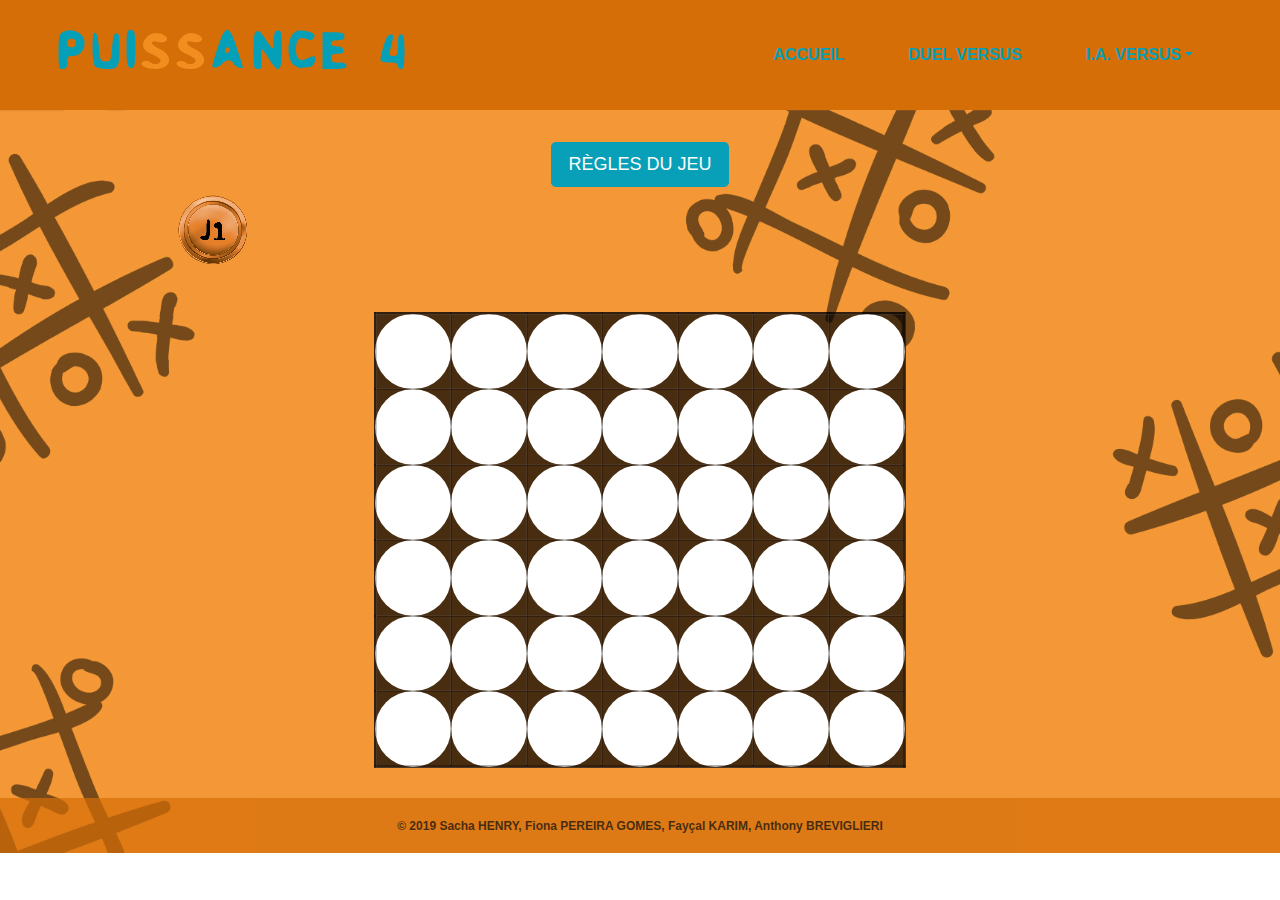
==== human-versus.html @ 50d47524 "pull fiona vec fusion faycal, rajout liens pages win in lose" ====
<!DOCTYPE html>
<html lang="fr">

<head>
	<!-- Required meta tags -->
	<meta charset="utf-8">
	<meta name="viewport" content="width=device-width, initial-scale=1, shrink-to-fit=no">
	<meta name="description" content="">
	<meta name="author" content="">
	<meta name="category" content="">
	<meta name="Keywords" content="">
	<!-- Facebook -->
	<meta property="og:locale" content="fr_FR">
	<meta property="og:title" content="">
	<meta property="og:description" content="">
	<meta property="og:image" content="">
	<meta property="og:url" content="">
	<meta property="og:image:width" content="">
	<meta property="og:image:height" content="">
	<meta property="og:image:alt" content="facebook_partage">
	<!-- Twitter -->
	<meta name="twitter:title" content="">
	<meta name="twitter:description" content="">
	<meta name="twitter:image" content="">
	<meta name="twitter:card" content="summary_large_image">
	<meta name="twitter:site" content="">

		<!-- Bootstrap CSS -->
		<link rel="stylesheet" href="https://stackpath.bootstrapcdn.com/bootstrap/4.3.1/css/bootstrap.min.css">
		<!--  css-->
		<link rel="stylesheet" href="style.css">

		<title>Puissance 4</title>
	</head>

	<body>
		<!-- HEADER -->
		<header>
			<div class="container-fluid">
				<!-- nav barre -->
				<nav class="navbar navbar-expand-lg navbar-light">
					<p class="mt-2"><img src="media/logo.png" alt="puissance-4-logo" width="400" height="70"></p>
					<button class="navbar-toggler " type="button" data-toggle="collapse" data-target="#navbarNavAltMarkup"
						aria-controls="navbarNavAltMarkup" aria-expanded="false" aria-label="Toggle navigation">
						<span class="navbar-toggler-icon"></span>
					</button>
					<div class="collapse navbar-collapse justify-content-end my-2" id="navbarNavAltMarkup">
						<ul class="navbar-nav text-center text-lg-right text-xl-right font-weight-bold">
							<li class="nav-item mr-0 mr-lg-5 mr-xl-5">
								<a class="nav-link text-white" href="index.html">ACCUEIL</a>
							</li>
							<li class="nav-item mr-0 mr-lg-5 mr-xl-5">
								<a class="nav-link text-white" href="human-versus.html">DUEL VERSUS</a>
							</li>
							<li class="nav-item dropdown mr-0 mr-lg-5 mr-xl-5">
								<a class="nav-link dropdown-toggle" href="#" id="navbarDropdown" role="button" data-toggle="dropdown" 
								aria-haspopup="true" aria-expanded="false">I.A. VERSUS</a>
									<div class="dropdown-menu" aria-labelledby="navbarDropdown">
										<a class="dropdown-item" href="recrue-ia-versus.html">MODE RECRUE</a>
										<a class="dropdown-item" href="ia-versus.html">MODE VÉTÉRAN</a>
									</div>
							</li>
						</ul>
					</div>
				</nav>
			</div>
		</header>
		<!-- MAIN-->
		<main class="bg-main">
			<div class="container-fluid ">
				<div class="container">
					<div class="row mb-4 pt-2 pb-2">
						<div class="col-12  d-flex justify-content-center">
							<!-- Button trigger modal -->
							<button type="button" class="mt-4 btn btn-lg" data-toggle="modal"
								data-target="#exampleModalScrollable">
								RÈGLES DU JEU
							</button>
							<!-- Modal -->
							<div class="modal fade" id="exampleModalScrollable" tabindex="-1" role="dialog"
								aria-labelledby="exampleModalScrollableTitle" aria-hidden="true">
								<div class="modal-dialog modal-dialog-scrollable" role="document">
									<div class="modal-content">
										<div class="modal-header">
											<h1 class="modal-title" id="exampleModalScrollableTitle">Puissance 4</h1>
											<button type="button" class="close" data-dismiss="modal" aria-label="Close">
												<span aria-hidden="true">&times;</span>
											</button>
										</div>
										<div class="modal-body">
											Le but du jeu est d'aligner une suite de 4 pions de même couleur sur une grille comptant 6 rangées et 7 colonnes. 
											Chaque joueur dispose de 21 pions d'une couleur (par convention, en général jaune ou rouge). 
											Tour à tour, les deux joueurs placent un pion dans la colonne de leur choix, le pion coulisse alors 
											jusqu'à la position la plus basse possible dans la dite colonne à la suite de quoi c'est à l'adversaire de jouer. 
											Le vainqueur est le joueur qui réalise le premier un alignement (horizontal, vertical ou diagonal) consécutif d'au moins quatre pions de sa couleur. 
											Si, alors que toutes les cases de la grille de jeu sont remplies, aucun des deux joueurs n'a réalisé un tel alignement, la partie est déclarée nulle.
										</div>
										<div class="modal-footer">
											<button type="button" class="btn btn-secondary"
												data-dismiss="modal">Fermer</button>
										</div>
									</div>
								</div>
							</div>
						</div>
						<div class="col-3 d-flex justify-content-center pt-2">
							<p id="indicateur-j1" class="d-block"><img src="media/orange-jeton.png" alt="orange-jeton-player-1" width="69" height="69"></p>
						</div>
						<div class="col-6 d-flex justify-content-center flex-column align-items-center pt-2">
							<p id="indicateur-winner" class="font-weight-bolder text-white d-none"></p>
							<p id="bouton-reset" class="btn m-0 d-none">RESET</p>
						</div>
						<div class="col-3 d-flex justify-content-center pt-2">
							<p id="indicateur-j2" class="d-none"><img src="media/blue-jeton.png" alt="blue-jeton-player-1" width="69" height="69"></p>
						</div>
					</div>
					<!-- board game -->
					<div class="row d-flex justify-content-center align-items-center">
						<div id="game">
							<table>
								<tr class="ligne1">
									<td class="colonne1"></td>
									<td class="colonne2"></td>
									<td class="colonne3"></td>
									<td class="colonne4"></td>
									<td class="colonne5"></td>
									<td class="colonne6"></td>
									<td class="colonne7"></td>
								</tr>
								<tr class="ligne2">
									<td class="colonne1"></td>
									<td class="colonne2"></td>
									<td class="colonne3"></td>
									<td class="colonne4"></td>
									<td class="colonne5"></td>
									<td class="colonne6"></td>
									<td class="colonne7"></td>
								</tr>
								<tr class="ligne3">
									<td class="colonne1"></td>
									<td class="colonne2"></td>
									<td class="colonne3"></td>
									<td class="colonne4"></td>
									<td class="colonne5"></td>
									<td class="colonne6"></td>
									<td class="colonne7"></td>
								</tr>
								<tr class="ligne4">
									<td class="colonne1"></td>
									<td class="colonne2"></td>
									<td class="colonne3"></td>
									<td class="colonne4"></td>
									<td class="colonne5"></td>
									<td class="colonne6"></td>
									<td class="colonne7"></td>
								</tr>
								<tr class="ligne5">
									<td class="colonne1"></td>
									<td class="colonne2"></td>
									<td class="colonne3"></td>
									<td class="colonne4"></td>
									<td class="colonne5"></td>
									<td class="colonne6"></td>
									<td class="colonne7"></td>
								</tr>
								<tr class="ligne6">
									<td class="colonne1"></td>
									<td class="colonne2"></td>
									<td class="colonne3"></td>
									<td class="colonne4"></td>
									<td class="colonne5"></td>
									<td class="colonne6"></td>
									<td class="colonne7"></td>
								</tr>
							</table>
						</div>
					</div>
				</div>
			</nav>
		</div>
	
		<footer class="d-flex justify-content-center align-items-center">
			<p class="font-weight-bold mb-0">© 2019  Sacha HENRY, Fiona PEREIRA GOMES, Fayçal KARIM, Anthony BREVIGLIERI</p>
		</footer>

        <script src="js/human-versus.js"></script>
		<script src="https://code.jquery.com/jquery-3.3.1.min.js"></script>
		<script src="https://cdnjs.cloudflare.com/ajax/libs/popper.js/1.14.7/umd/popper.min.js"></script>
		<script src="https://stackpath.bootstrapcdn.com/bootstrap/4.3.1/js/bootstrap.min.js"></script>
	</body>
</html>
---- style.css ----
@font-face {
  font-family: "Game_Time";
  src: url(Game_Time.ttf);
}
main h1 {
  font-family: "Game_Time";
}
main .font-game {
  font-family: "Game_Time";
}

main {
  background-image: url(media/bg-main.jpg);
  background-size: cover;
  background-position: center;
}
main .btn {
  background-color: #08a0b8;
  color: #fdfdfc;
  font-size: 18px;
}

header {
  background-color: #d56e07;
}
header .nav-link {
  color: #08a0b8 !important;
}
header .dropdown-menu {
  background-color: #d56e07 !important;
  padding: 0;
}
header .dropdown-menu .dropdown-item {
  color: #08a0b8 !important;
  font-weight: bold;
}
header .dropdown-menu .dropdown-item:hover {
  border-radius: 50% 20%/10% 40%;
  background-color: rgba(0, 0, 0, 0.3) !important;
}
header .nav-link:hover {
  border-radius: 50% 20%/10% 40%;
  background-color: rgba(0, 0, 0, 0.3) !important;
}

#game table {
  border: 3px rgba(0, 0, 0, 0.3) outset;
  background-color: rgba(0, 0, 0, 0.7);
  margin-bottom: 30px;
}

#game td {
  width: 2cm;
  height: 2cm;
  margin: 0px;
  padding: 0px;
  border: 2px rgba(0, 0, 0, 0.3) inset;
  border-radius: 2cm;
  background-color: white;
  cursor: pointer;
}

.jeton-rouge {
  background-color: #d56e07 !important;
}

.jeton-jaune {
  background-color: #08a0b8 !important;
}

footer {
  background-color: #d56e07;
  opacity: 0.7;
  height: 55px;
  color: black;
  font-size: 12px;
}

@media (min-width: 768px) and (max-width: 991.98px) {
  main {
    background-color: #f49737;
    background-image: none;
  }
}
@media (min-width: 576px) and (max-width: 767.98px) {
  main {
    background-color: #f49737;
    background-image: none;
  }

  .h2-0-100, .h2-pro-maths {
    padding-top: 50px;
  }

  .h2-page-regle {
    padding-top: 0;
  }

  .text-victoire-defaite {
    font-size: 3rem;
  }

  .text-bravo-dommage {
    font-size: 1rem;
  }

  .titre-jeu {
    margin-top: -30px;
  }
}
@media (max-width: 575.98px) {
  header .navbar {
    flex-wrap: nowrap;
  }
  header img {
    width: 50%;
    height: 50%;
  }

  main {
    background-color: #f49737;
    background-image: none;
  }
  main #game td {
    width: 1.5cm;
    height: 1.5cm;
  }

  .text-victoire-defaite {
    font-size: 2.5rem;
  }
}
/*General*/
.bg-alert {
  font-family: "Open Sans", sans-serif;
  font-weight: 300;
  background: url("../rootprojet/media/58671-[Converti].png") no-repeat center;
  background-size: cover;
  min-height: 70vh;
  /*Textes*/
}
.bg-alert .text-victoire-defaite {
  font-size: 7rem;
  padding-top: 40px;
}
.bg-alert .text-bravo-dommage {
  font-size: 1.5rem;
  padding-bottom: 40px;
  margin-top: -20px;
}

/*Boutons*/
.btn-lien {
  border-radius: 50px;
  margin-top: 20px;
  margin-bottom: 20px;
  background-color: #29B8C7;
  border: 0;
  font-weight: 300;
  font-size: 1.2rem;
  padding-left: 2%;
  padding-right: 2%;
  cursor: pointer;
  transition-duration: 0.5s;
}

.btn-lien:hover {
  background-color: #151F27;
  transition-duration: 0.5s;
}

.container-buttons {
  max-width: 800px;
}

/*jeu*/
.bloc {
  background-color: rgba(21, 31, 39, 0.8);
  padding: 25px;
  border-radius: 25px;
}

.contenu-page-standard {
  max-width: 900px;
  margin-top: 150px;
}

/*Defaite*/
.bloc-rouge {
  background-color: rgba(221, 38, 39, 0.8);
}

/*animation*/
.ml4 {
  position: relative;
  font-weight: 900;
  font-size: 4.5em;
}

.ml4 .letters {
  position: absolute;
  margin: auto;
  left: 0;
  top: 0.3em;
  right: 0;
  opacity: 0;
}

.text-victoire-defaite {
  animation: text-shadow 1.5s ease-in-out infinite;
  font-size: 5em;
  font-weight: 900;
  line-height: 1;
}

@keyframes text-shadow {
  0% {
    transform: translateY(0);
    text-shadow: 0 0 0 #0C2FFB, 0 0 0 #2CFCFD, 0 0 0 #FB203B, 0 0 0 #FEFC4B;
  }
  20% {
    transform: translateY(-1em);
    text-shadow: 0 0.125em 0 #0C2FFB, 0 0.25em 0 #2CFCFD, 0 -0.125em 0 #FB203B, 0 -0.25em 0 #FEFC4B;
  }
  40% {
    transform: translateY(0.5em);
    text-shadow: 0 -0.0625em 0 #0C2FFB, 0 -0.125em 0 #2CFCFD, 0 0.0625em 0 #FB203B, 0 0.125em 0 #FEFC4B;
  }
  60% {
    transform: translateY(-0.25em);
    text-shadow: 0 0.03125em 0 #0C2FFB, 0 0.0625em 0 #2CFCFD, 0 -0.03125em 0 #FB203B, 0 -0.0625em 0 #FEFC4B;
  }
  80% {
    transform: translateY(0);
    text-shadow: 0 0 0 #0C2FFB, 0 0 0 #2CFCFD, 0 0 0 #FB203B, 0 0 0 #FEFC4B;
  }
}

/*# sourceMappingURL=style.css.map */
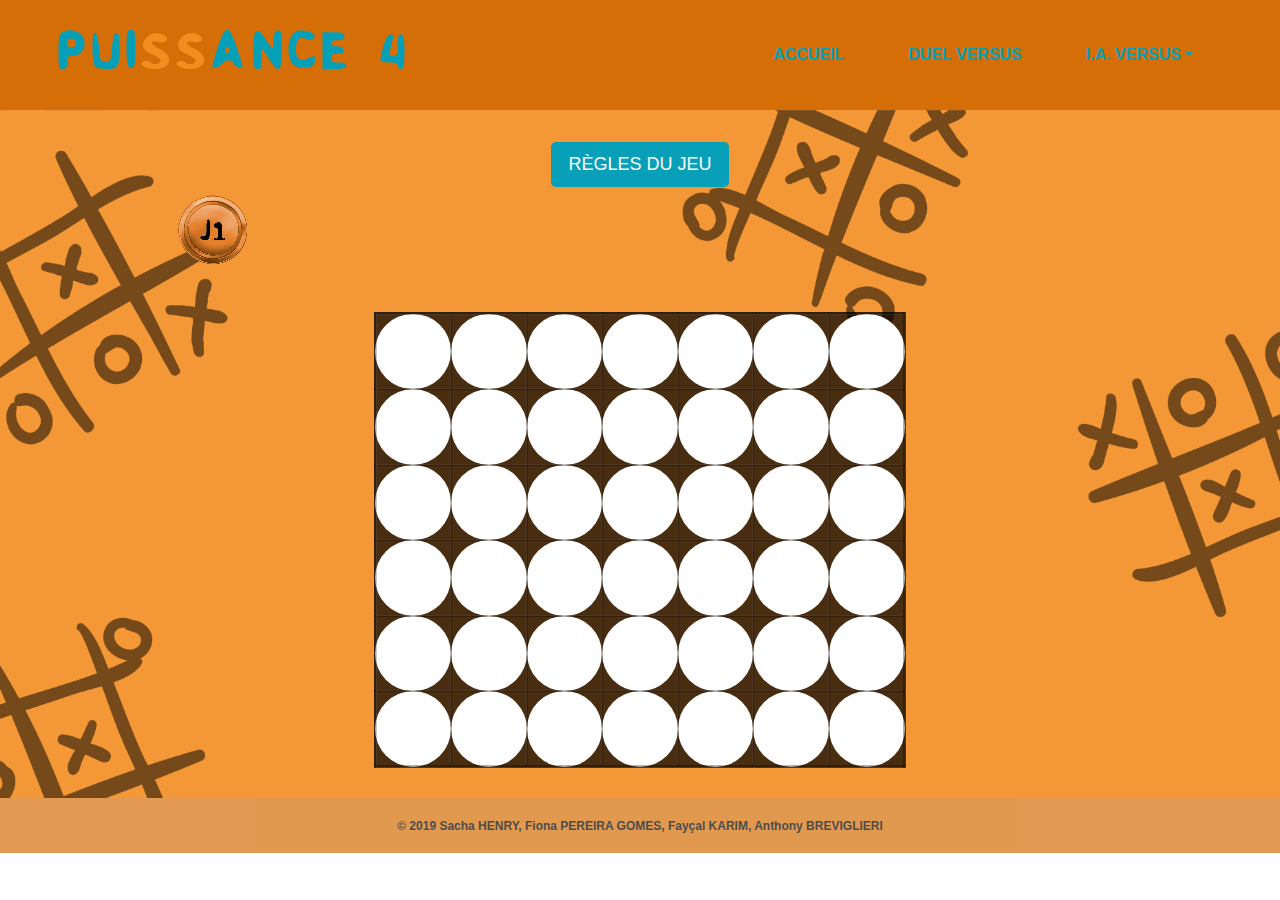
==== commit 9dda0f29: "corrections w3c (nav ferme dans le vide, balise main non fermé,...)" ====
--- a/human-versus.html
+++ b/human-versus.html
@@ -25,167 +25,176 @@
 	<meta name="twitter:card" content="summary_large_image">
 	<meta name="twitter:site" content="">
 
-		<!-- Bootstrap CSS -->
-		<link rel="stylesheet" href="https://stackpath.bootstrapcdn.com/bootstrap/4.3.1/css/bootstrap.min.css">
-		<!--  css-->
-		<link rel="stylesheet" href="style.css">
-
-		<title>Puissance 4</title>
-	</head>
-
-	<body>
-		<!-- HEADER -->
-		<header>
-			<div class="container-fluid">
-				<!-- nav barre -->
-				<nav class="navbar navbar-expand-lg navbar-light">
-					<p class="mt-2"><img src="media/logo.png" alt="puissance-4-logo" width="400" height="70"></p>
-					<button class="navbar-toggler " type="button" data-toggle="collapse" data-target="#navbarNavAltMarkup"
-						aria-controls="navbarNavAltMarkup" aria-expanded="false" aria-label="Toggle navigation">
-						<span class="navbar-toggler-icon"></span>
-					</button>
-					<div class="collapse navbar-collapse justify-content-end my-2" id="navbarNavAltMarkup">
-						<ul class="navbar-nav text-center text-lg-right text-xl-right font-weight-bold">
-							<li class="nav-item mr-0 mr-lg-5 mr-xl-5">
-								<a class="nav-link text-white" href="index.html">ACCUEIL</a>
-							</li>
-							<li class="nav-item mr-0 mr-lg-5 mr-xl-5">
-								<a class="nav-link text-white" href="human-versus.html">DUEL VERSUS</a>
-							</li>
-							<li class="nav-item dropdown mr-0 mr-lg-5 mr-xl-5">
-								<a class="nav-link dropdown-toggle" href="#" id="navbarDropdown" role="button" data-toggle="dropdown" 
-								aria-haspopup="true" aria-expanded="false">I.A. VERSUS</a>
-									<div class="dropdown-menu" aria-labelledby="navbarDropdown">
-										<a class="dropdown-item" href="recrue-ia-versus.html">MODE RECRUE</a>
-										<a class="dropdown-item" href="ia-versus.html">MODE VÉTÉRAN</a>
+	<!-- Bootstrap CSS -->
+	<link rel="stylesheet" href="https://stackpath.bootstrapcdn.com/bootstrap/4.3.1/css/bootstrap.min.css">
+	<!--  css-->
+	<link rel="stylesheet" href="style.css">
+
+	<title>Puissance 4</title>
+</head>
+
+<body>
+	<!-- HEADER -->
+	<header>
+		<div class="container-fluid">
+			<!-- nav barre -->
+			<nav class="navbar navbar-expand-lg navbar-light">
+				<p class="mt-2"><img src="media/logo.png" alt="puissance-4-logo" width="400" height="70"></p>
+				<button class="navbar-toggler " type="button" data-toggle="collapse" data-target="#navbarNavAltMarkup"
+					aria-controls="navbarNavAltMarkup" aria-expanded="false" aria-label="Toggle navigation">
+					<span class="navbar-toggler-icon"></span>
+				</button>
+				<div class="collapse navbar-collapse justify-content-end my-2" id="navbarNavAltMarkup">
+					<ul class="navbar-nav text-center text-lg-right text-xl-right font-weight-bold">
+						<li class="nav-item mr-0 mr-lg-5 mr-xl-5">
+							<a class="nav-link text-white" href="index.html">ACCUEIL</a>
+						</li>
+						<li class="nav-item mr-0 mr-lg-5 mr-xl-5">
+							<a class="nav-link text-white" href="human-versus.html">DUEL VERSUS</a>
+						</li>
+						<li class="nav-item dropdown mr-0 mr-lg-5 mr-xl-5">
+							<a class="nav-link dropdown-toggle" href="#" id="navbarDropdown" role="button"
+								data-toggle="dropdown" aria-haspopup="true" aria-expanded="false">I.A. VERSUS</a>
+							<div class="dropdown-menu" aria-labelledby="navbarDropdown">
+								<a class="dropdown-item" href="recrue-ia-versus.html">MODE RECRUE</a>
+								<a class="dropdown-item" href="ia-versus.html">MODE VÉTÉRAN</a>
+							</div>
+						</li>
+					</ul>
+				</div>
+			</nav>
+		</div>
+	</header>
+	<!-- MAIN-->
+	<main class="bg-main">
+		<div class="container-fluid ">
+			<div class="container">
+				<div class="row mb-4 pt-2 pb-2">
+					<div class="col-12  d-flex justify-content-center">
+						<!-- Button trigger modal -->
+						<button type="button" class="mt-4 btn btn-lg" data-toggle="modal"
+							data-target="#exampleModalScrollable">
+							RÈGLES DU JEU
+						</button>
+						<!-- Modal -->
+						<div class="modal fade" id="exampleModalScrollable" tabindex="-1" role="dialog"
+							aria-labelledby="exampleModalScrollableTitle" aria-hidden="true">
+							<div class="modal-dialog modal-dialog-scrollable" role="document">
+								<div class="modal-content">
+									<div class="modal-header">
+										<h1 class="modal-title" id="exampleModalScrollableTitle">Puissance 4</h1>
+										<button type="button" class="close" data-dismiss="modal" aria-label="Close">
+											<span aria-hidden="true">&times;</span>
+										</button>
 									</div>
-							</li>
-						</ul>
-					</div>
-				</nav>
-			</div>
-		</header>
-		<!-- MAIN-->
-		<main class="bg-main">
-			<div class="container-fluid ">
-				<div class="container">
-					<div class="row mb-4 pt-2 pb-2">
-						<div class="col-12  d-flex justify-content-center">
-							<!-- Button trigger modal -->
-							<button type="button" class="mt-4 btn btn-lg" data-toggle="modal"
-								data-target="#exampleModalScrollable">
-								RÈGLES DU JEU
-							</button>
-							<!-- Modal -->
-							<div class="modal fade" id="exampleModalScrollable" tabindex="-1" role="dialog"
-								aria-labelledby="exampleModalScrollableTitle" aria-hidden="true">
-								<div class="modal-dialog modal-dialog-scrollable" role="document">
-									<div class="modal-content">
-										<div class="modal-header">
-											<h1 class="modal-title" id="exampleModalScrollableTitle">Puissance 4</h1>
-											<button type="button" class="close" data-dismiss="modal" aria-label="Close">
-												<span aria-hidden="true">&times;</span>
-											</button>
-										</div>
-										<div class="modal-body">
-											Le but du jeu est d'aligner une suite de 4 pions de même couleur sur une grille comptant 6 rangées et 7 colonnes. 
-											Chaque joueur dispose de 21 pions d'une couleur (par convention, en général jaune ou rouge). 
-											Tour à tour, les deux joueurs placent un pion dans la colonne de leur choix, le pion coulisse alors 
-											jusqu'à la position la plus basse possible dans la dite colonne à la suite de quoi c'est à l'adversaire de jouer. 
-											Le vainqueur est le joueur qui réalise le premier un alignement (horizontal, vertical ou diagonal) consécutif d'au moins quatre pions de sa couleur. 
-											Si, alors que toutes les cases de la grille de jeu sont remplies, aucun des deux joueurs n'a réalisé un tel alignement, la partie est déclarée nulle.
-										</div>
-										<div class="modal-footer">
-											<button type="button" class="btn btn-secondary"
-												data-dismiss="modal">Fermer</button>
-										</div>
+									<div class="modal-body">
+										Le but du jeu est d'aligner une suite de 4 pions de même couleur sur une grille
+										comptant 6 rangées et 7 colonnes.
+										Chaque joueur dispose de 21 pions d'une couleur (par convention, en général
+										jaune ou rouge).
+										Tour à tour, les deux joueurs placent un pion dans la colonne de leur choix, le
+										pion coulisse alors
+										jusqu'à la position la plus basse possible dans la dite colonne à la suite de
+										quoi c'est à l'adversaire de jouer.
+										Le vainqueur est le joueur qui réalise le premier un alignement (horizontal,
+										vertical ou diagonal) consécutif d'au moins quatre pions de sa couleur.
+										Si, alors que toutes les cases de la grille de jeu sont remplies, aucun des deux
+										joueurs n'a réalisé un tel alignement, la partie est déclarée nulle.
+									</div>
+									<div class="modal-footer">
+										<button type="button" class="btn btn-secondary"
+											data-dismiss="modal">Fermer</button>
 									</div>
 								</div>
 							</div>
 						</div>
-						<div class="col-3 d-flex justify-content-center pt-2">
-							<p id="indicateur-j1" class="d-block"><img src="media/orange-jeton.png" alt="orange-jeton-player-1" width="69" height="69"></p>
-						</div>
-						<div class="col-6 d-flex justify-content-center flex-column align-items-center pt-2">
-							<p id="indicateur-winner" class="font-weight-bolder text-white d-none"></p>
-							<p id="bouton-reset" class="btn m-0 d-none">RESET</p>
-						</div>
-						<div class="col-3 d-flex justify-content-center pt-2">
-							<p id="indicateur-j2" class="d-none"><img src="media/blue-jeton.png" alt="blue-jeton-player-1" width="69" height="69"></p>
-						</div>
-					</div>
-					<!-- board game -->
-					<div class="row d-flex justify-content-center align-items-center">
-						<div id="game">
-							<table>
-								<tr class="ligne1">
-									<td class="colonne1"></td>
-									<td class="colonne2"></td>
-									<td class="colonne3"></td>
-									<td class="colonne4"></td>
-									<td class="colonne5"></td>
-									<td class="colonne6"></td>
-									<td class="colonne7"></td>
-								</tr>
-								<tr class="ligne2">
-									<td class="colonne1"></td>
-									<td class="colonne2"></td>
-									<td class="colonne3"></td>
-									<td class="colonne4"></td>
-									<td class="colonne5"></td>
-									<td class="colonne6"></td>
-									<td class="colonne7"></td>
-								</tr>
-								<tr class="ligne3">
-									<td class="colonne1"></td>
-									<td class="colonne2"></td>
-									<td class="colonne3"></td>
-									<td class="colonne4"></td>
-									<td class="colonne5"></td>
-									<td class="colonne6"></td>
-									<td class="colonne7"></td>
-								</tr>
-								<tr class="ligne4">
-									<td class="colonne1"></td>
-									<td class="colonne2"></td>
-									<td class="colonne3"></td>
-									<td class="colonne4"></td>
-									<td class="colonne5"></td>
-									<td class="colonne6"></td>
-									<td class="colonne7"></td>
-								</tr>
-								<tr class="ligne5">
-									<td class="colonne1"></td>
-									<td class="colonne2"></td>
-									<td class="colonne3"></td>
-									<td class="colonne4"></td>
-									<td class="colonne5"></td>
-									<td class="colonne6"></td>
-									<td class="colonne7"></td>
-								</tr>
-								<tr class="ligne6">
-									<td class="colonne1"></td>
-									<td class="colonne2"></td>
-									<td class="colonne3"></td>
-									<td class="colonne4"></td>
-									<td class="colonne5"></td>
-									<td class="colonne6"></td>
-									<td class="colonne7"></td>
-								</tr>
-							</table>
-						</div>
+					</div>
+					<div class="col-3 d-flex justify-content-center pt-2">
+						<p id="indicateur-j1" class="d-block"><img src="media/orange-jeton.png"
+								alt="orange-jeton-player-1" width="69" height="69"></p>
+					</div>
+					<div class="col-6 d-flex justify-content-center flex-column align-items-center pt-2">
+						<p id="indicateur-winner" class="font-weight-bolder text-white d-none"></p>
+						<p id="bouton-reset" class="btn m-0 d-none">RESET</p>
+					</div>
+					<div class="col-3 d-flex justify-content-center pt-2">
+						<p id="indicateur-j2" class="d-none"><img src="media/blue-jeton.png" alt="blue-jeton-player-1"
+								width="69" height="69"></p>
 					</div>
 				</div>
-			</nav>
+				<!-- board game -->
+				<div class="row d-flex justify-content-center align-items-center">
+					<div id="game">
+						<table>
+							<tr class="ligne1">
+								<td class="colonne1"></td>
+								<td class="colonne2"></td>
+								<td class="colonne3"></td>
+								<td class="colonne4"></td>
+								<td class="colonne5"></td>
+								<td class="colonne6"></td>
+								<td class="colonne7"></td>
+							</tr>
+							<tr class="ligne2">
+								<td class="colonne1"></td>
+								<td class="colonne2"></td>
+								<td class="colonne3"></td>
+								<td class="colonne4"></td>
+								<td class="colonne5"></td>
+								<td class="colonne6"></td>
+								<td class="colonne7"></td>
+							</tr>
+							<tr class="ligne3">
+								<td class="colonne1"></td>
+								<td class="colonne2"></td>
+								<td class="colonne3"></td>
+								<td class="colonne4"></td>
+								<td class="colonne5"></td>
+								<td class="colonne6"></td>
+								<td class="colonne7"></td>
+							</tr>
+							<tr class="ligne4">
+								<td class="colonne1"></td>
+								<td class="colonne2"></td>
+								<td class="colonne3"></td>
+								<td class="colonne4"></td>
+								<td class="colonne5"></td>
+								<td class="colonne6"></td>
+								<td class="colonne7"></td>
+							</tr>
+							<tr class="ligne5">
+								<td class="colonne1"></td>
+								<td class="colonne2"></td>
+								<td class="colonne3"></td>
+								<td class="colonne4"></td>
+								<td class="colonne5"></td>
+								<td class="colonne6"></td>
+								<td class="colonne7"></td>
+							</tr>
+							<tr class="ligne6">
+								<td class="colonne1"></td>
+								<td class="colonne2"></td>
+								<td class="colonne3"></td>
+								<td class="colonne4"></td>
+								<td class="colonne5"></td>
+								<td class="colonne6"></td>
+								<td class="colonne7"></td>
+							</tr>
+						</table>
+					</div>
+				</div>
+			</div>
 		</div>
-	
-		<footer class="d-flex justify-content-center align-items-center">
-			<p class="font-weight-bold mb-0">© 2019  Sacha HENRY, Fiona PEREIRA GOMES, Fayçal KARIM, Anthony BREVIGLIERI</p>
-		</footer>
-
-        <script src="js/human-versus.js"></script>
-		<script src="https://code.jquery.com/jquery-3.3.1.min.js"></script>
-		<script src="https://cdnjs.cloudflare.com/ajax/libs/popper.js/1.14.7/umd/popper.min.js"></script>
-		<script src="https://stackpath.bootstrapcdn.com/bootstrap/4.3.1/js/bootstrap.min.js"></script>
-	</body>
+	</main>
+
+	<footer class="d-flex justify-content-center align-items-center">
+		<p class="font-weight-bold mb-0">© 2019 Sacha HENRY, Fiona PEREIRA GOMES, Fayçal KARIM, Anthony BREVIGLIERI</p>
+	</footer>
+
+	<script src="js/human-versus.js"></script>
+	<script src="https://code.jquery.com/jquery-3.3.1.min.js"></script>
+	<script src="https://cdnjs.cloudflare.com/ajax/libs/popper.js/1.14.7/umd/popper.min.js"></script>
+	<script src="https://stackpath.bootstrapcdn.com/bootstrap/4.3.1/js/bootstrap.min.js"></script>
+</body>
+
 </html>--- a/style.css
+++ b/style.css
@@ -134,7 +134,7 @@
 .bg-alert {
   font-family: "Open Sans", sans-serif;
   font-weight: 300;
-  background: url("../rootprojet/media/58671-[Converti].png") no-repeat center;
+  background: url("media/58671-[Converti].png") no-repeat center;
   background-size: cover;
   min-height: 70vh;
   /*Textes*/
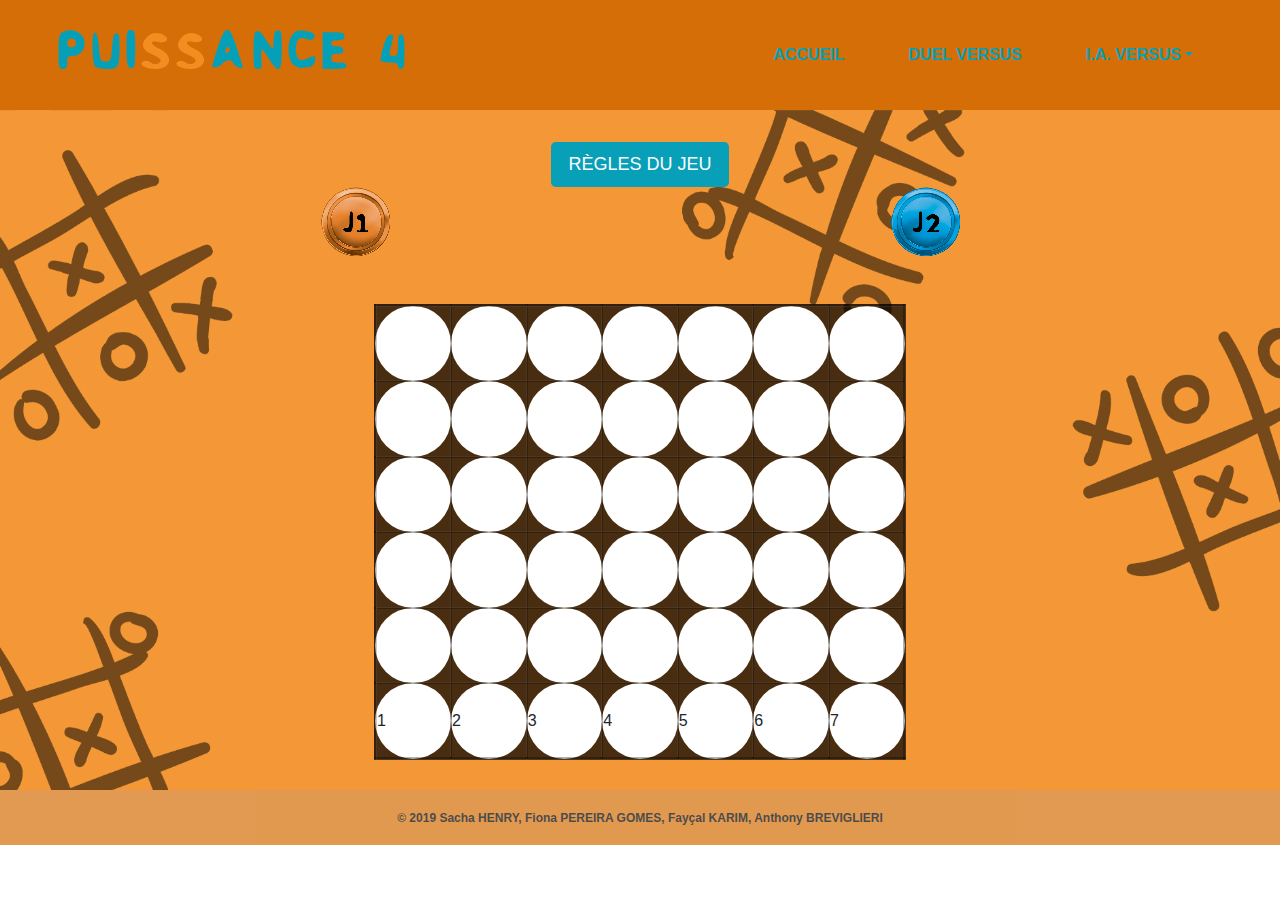
==== commit 9ddf3ae1: "text-center footer" ====
--- a/human-versus.html
+++ b/human-versus.html
@@ -1,200 +1,191 @@
 <!DOCTYPE html>
 <html lang="fr">
 
-<head>
-	<!-- Required meta tags -->
-	<meta charset="utf-8">
-	<meta name="viewport" content="width=device-width, initial-scale=1, shrink-to-fit=no">
-	<meta name="description" content="">
-	<meta name="author" content="">
-	<meta name="category" content="">
-	<meta name="Keywords" content="">
-	<!-- Facebook -->
-	<meta property="og:locale" content="fr_FR">
-	<meta property="og:title" content="">
-	<meta property="og:description" content="">
-	<meta property="og:image" content="">
-	<meta property="og:url" content="">
-	<meta property="og:image:width" content="">
-	<meta property="og:image:height" content="">
-	<meta property="og:image:alt" content="facebook_partage">
-	<!-- Twitter -->
-	<meta name="twitter:title" content="">
-	<meta name="twitter:description" content="">
-	<meta name="twitter:image" content="">
-	<meta name="twitter:card" content="summary_large_image">
-	<meta name="twitter:site" content="">
+	<head>
+		<!-- Required meta tags -->
+		<meta charset="utf-8">
+		<meta name="viewport" content="width=device-width, initial-scale=1, shrink-to-fit=no">
+		<meta name="description" content="">
+		<meta name="author" content="">
+		<meta name="category" content="">
+		<meta name="Keywords" content="">
+		<!-- Facebook -->
+		<meta property="og:locale" content="fr_FR">
+		<meta property="og:title" content="">
+		<meta property="og:description" content="">
+		<meta property="og:image" content="">
+		<meta property="og:url" content="">
+		<meta property="og:image:width" content="">
+		<meta property="og:image:height" content="">
+		<meta property="og:image:alt" content="facebook_partage">
+		<!-- Twitter -->
+		<meta name="twitter:title" content="">
+		<meta name="twitter:description" content="">
+		<meta name="twitter:image" content="">
+		<meta name="twitter:card" content="summary_large_image">
+		<meta name="twitter:site" content="">
 
-	<!-- Bootstrap CSS -->
-	<link rel="stylesheet" href="https://stackpath.bootstrapcdn.com/bootstrap/4.3.1/css/bootstrap.min.css">
-	<!--  css-->
-	<link rel="stylesheet" href="style.css">
+		<!-- Bootstrap CSS -->
+		<link rel="stylesheet" href="https://stackpath.bootstrapcdn.com/bootstrap/4.3.1/css/bootstrap.min.css">
+		<!--  css-->
+		<link rel="stylesheet" href="style.css">
 
-	<title>Puissance 4</title>
-</head>
+		<title>Puissance 4</title>
+	</head>
 
-<body>
-	<!-- HEADER -->
-	<header>
-		<div class="container-fluid">
-			<!-- nav barre -->
-			<nav class="navbar navbar-expand-lg navbar-light">
-				<p class="mt-2"><img src="media/logo.png" alt="puissance-4-logo" width="400" height="70"></p>
-				<button class="navbar-toggler " type="button" data-toggle="collapse" data-target="#navbarNavAltMarkup"
-					aria-controls="navbarNavAltMarkup" aria-expanded="false" aria-label="Toggle navigation">
-					<span class="navbar-toggler-icon"></span>
-				</button>
-				<div class="collapse navbar-collapse justify-content-end my-2" id="navbarNavAltMarkup">
-					<ul class="navbar-nav text-center text-lg-right text-xl-right font-weight-bold">
-						<li class="nav-item mr-0 mr-lg-5 mr-xl-5">
-							<a class="nav-link text-white" href="index.html">ACCUEIL</a>
-						</li>
-						<li class="nav-item mr-0 mr-lg-5 mr-xl-5">
-							<a class="nav-link text-white" href="human-versus.html">DUEL VERSUS</a>
-						</li>
-						<li class="nav-item dropdown mr-0 mr-lg-5 mr-xl-5">
-							<a class="nav-link dropdown-toggle" href="#" id="navbarDropdown" role="button"
-								data-toggle="dropdown" aria-haspopup="true" aria-expanded="false">I.A. VERSUS</a>
-							<div class="dropdown-menu" aria-labelledby="navbarDropdown">
-								<a class="dropdown-item" href="recrue-ia-versus.html">MODE RECRUE</a>
-								<a class="dropdown-item" href="ia-versus.html">MODE VÉTÉRAN</a>
-							</div>
-						</li>
-					</ul>
-				</div>
-			</nav>
-		</div>
-	</header>
-	<!-- MAIN-->
-	<main class="bg-main">
-		<div class="container-fluid ">
-			<div class="container">
-				<div class="row mb-4 pt-2 pb-2">
-					<div class="col-12  d-flex justify-content-center">
-						<!-- Button trigger modal -->
-						<button type="button" class="mt-4 btn btn-lg" data-toggle="modal"
-							data-target="#exampleModalScrollable">
-							RÈGLES DU JEU
-						</button>
-						<!-- Modal -->
-						<div class="modal fade" id="exampleModalScrollable" tabindex="-1" role="dialog"
-							aria-labelledby="exampleModalScrollableTitle" aria-hidden="true">
-							<div class="modal-dialog modal-dialog-scrollable" role="document">
-								<div class="modal-content">
-									<div class="modal-header">
-										<h1 class="modal-title" id="exampleModalScrollableTitle">Puissance 4</h1>
-										<button type="button" class="close" data-dismiss="modal" aria-label="Close">
-											<span aria-hidden="true">&times;</span>
-										</button>
+	<body>
+		<!-- HEADER -->
+		<header>
+			<div class="container-fluid">
+				<!-- nav barre -->
+				<nav class="navbar navbar-expand-lg navbar-light">
+					<p class="mt-2"><img src="media/logo.png" alt="puissance-4-logo" width="400" height="70"></p>
+					<button class="navbar-toggler " type="button" data-toggle="collapse" data-target="#navbarNavAltMarkup"
+						aria-controls="navbarNavAltMarkup" aria-expanded="false" aria-label="Toggle navigation">
+						<span class="navbar-toggler-icon"></span>
+					</button>
+					<div class="collapse navbar-collapse justify-content-end my-2" id="navbarNavAltMarkup">
+						<ul class="navbar-nav text-center text-lg-right text-xl-right font-weight-bold">
+							<li class="nav-item mr-0 mr-lg-5 mr-xl-5">
+								<a class="nav-link text-white" href="index.html">ACCUEIL</a>
+							</li>
+							<li class="nav-item mr-0 mr-lg-5 mr-xl-5">
+								<a class="nav-link text-white" href="human-versus.html">DUEL VERSUS</a>
+							</li>
+							<li class="nav-item dropdown mr-0 mr-lg-5 mr-xl-5">
+								<a class="nav-link dropdown-toggle" href="#" id="navbarDropdown" role="button" data-toggle="dropdown" 
+								aria-haspopup="true" aria-expanded="false">I.A. VERSUS</a>
+									<div class="dropdown-menu" aria-labelledby="navbarDropdown">
+										<a class="dropdown-item" href="recrue-ia-versus.html">MODE RECRUE</a>
+										<a class="dropdown-item" href="ia-versus.html">MODE VÉTÉRAN</a>
 									</div>
-									<div class="modal-body">
-										Le but du jeu est d'aligner une suite de 4 pions de même couleur sur une grille
-										comptant 6 rangées et 7 colonnes.
-										Chaque joueur dispose de 21 pions d'une couleur (par convention, en général
-										jaune ou rouge).
-										Tour à tour, les deux joueurs placent un pion dans la colonne de leur choix, le
-										pion coulisse alors
-										jusqu'à la position la plus basse possible dans la dite colonne à la suite de
-										quoi c'est à l'adversaire de jouer.
-										Le vainqueur est le joueur qui réalise le premier un alignement (horizontal,
-										vertical ou diagonal) consécutif d'au moins quatre pions de sa couleur.
-										Si, alors que toutes les cases de la grille de jeu sont remplies, aucun des deux
-										joueurs n'a réalisé un tel alignement, la partie est déclarée nulle.
-									</div>
-									<div class="modal-footer">
-										<button type="button" class="btn btn-secondary"
-											data-dismiss="modal">Fermer</button>
+							</li>
+						</ul>
+					</div>
+				</nav>
+			</div>
+		</header>
+		<!-- MAIN-->
+		<main class="bg-main">
+			<div class="container-fluid ">
+				<div class="container">
+					<div class="row mb-4 pt-2 pb-2">
+						<div class="col-12  d-flex justify-content-center">
+							<!-- Button trigger modal -->
+							<button type="button" class="mt-4 btn btn-lg" data-toggle="modal"
+								data-target="#exampleModalScrollable">
+								RÈGLES DU JEU
+							</button>
+							<!-- Modal -->
+							<div class="modal fade" id="exampleModalScrollable" tabindex="-1" role="dialog"
+								aria-labelledby="exampleModalScrollableTitle" aria-hidden="true">
+								<div class="modal-dialog modal-dialog-scrollable" role="document">
+									<div class="modal-content">
+										<div class="modal-header">
+											<h1 class="modal-title" id="exampleModalScrollableTitle">Puissance 4</h1>
+											<button type="button" class="close" data-dismiss="modal" aria-label="Close">
+												<span aria-hidden="true">&times;</span>
+											</button>
+										</div>
+										<div class="modal-body">
+											Le but du jeu est d'aligner une suite de 4 pions de même couleur sur une grille comptant 6 rangées et 7 colonnes. 
+											Chaque joueur dispose de 21 pions d'une couleur (par convention, en général jaune ou rouge). 
+											Tour à tour, les deux joueurs placent un pion dans la colonne de leur choix, le pion coulisse alors 
+											jusqu'à la position la plus basse possible dans la dite colonne à la suite de quoi c'est à l'adversaire de jouer. 
+											Le vainqueur est le joueur qui réalise le premier un alignement (horizontal, vertical ou diagonal) consécutif d'au moins quatre pions de sa couleur. 
+											Si, alors que toutes les cases de la grille de jeu sont remplies, aucun des deux joueurs n'a réalisé un tel alignement, la partie est déclarée nulle.
+										</div>
+										<div class="modal-footer">
+											<button type="button" class="btn btn-secondary"
+												data-dismiss="modal">Fermer</button>
+										</div>
 									</div>
 								</div>
 							</div>
 						</div>
+						<div class="col-6 d-flex justify-content-center">
+							<p><img src="media/orange-jeton.png" alt="orange-jeton-player-1" width="69" height="69"></p>
+						</div>
+						<div class="col-6 d-flex justify-content-center">
+							<p><img src="media/blue-jeton.png" alt="blue-jeton-player-1" width="69" height="69"></p>
+						</div>
 					</div>
-					<div class="col-3 d-flex justify-content-center pt-2">
-						<p id="indicateur-j1" class="d-block"><img src="media/orange-jeton.png"
-								alt="orange-jeton-player-1" width="69" height="69"></p>
-					</div>
-					<div class="col-6 d-flex justify-content-center flex-column align-items-center pt-2">
-						<p id="indicateur-winner" class="font-weight-bolder text-white d-none"></p>
-						<p id="bouton-reset" class="btn m-0 d-none">RESET</p>
-					</div>
-					<div class="col-3 d-flex justify-content-center pt-2">
-						<p id="indicateur-j2" class="d-none"><img src="media/blue-jeton.png" alt="blue-jeton-player-1"
-								width="69" height="69"></p>
+					<!-- board game -->
+					<div class="container-fluid">
+						<div class="container">
+							<div class="row d-flex justify-content-center align-items-center">
+								<div id="game">
+									<table>
+										<tr class="ligne1">
+											<td class="colonne1"></td>
+											<td class="colonne2"></td>
+											<td class="colonne3"></td>
+											<td class="colonne4"></td>
+											<td class="colonne5"></td>
+											<td class="colonne6"></td>
+											<td class="colonne7"></td>
+										</tr>
+										<tr class="ligne2">
+											<td class="colonne1"></td>
+											<td class="colonne2"></td>
+											<td class="colonne3"></td>
+											<td class="colonne4"></td>
+											<td class="colonne5"></td>
+											<td class="colonne6"></td>
+											<td class="colonne7"></td>
+										</tr>
+										<tr class="ligne3">
+											<td class="colonne1"></td>
+											<td class="colonne2"></td>
+											<td class="colonne3"></td>
+											<td class="colonne4"></td>
+											<td class="colonne5"></td>
+											<td class="colonne6"></td>
+											<td class="colonne7"></td>
+										</tr>
+										<tr class="ligne4">
+											<td class="colonne1"></td>
+											<td class="colonne2"></td>
+											<td class="colonne3"></td>
+											<td class="colonne4"></td>
+											<td class="colonne5"></td>
+											<td class="colonne6"></td>
+											<td class="colonne7"></td>
+										</tr>
+										<tr class="ligne5">
+											<td class="colonne1"></td>
+											<td class="colonne2"></td>
+											<td class="colonne3"></td>
+											<td class="colonne4"></td>
+											<td class="colonne5"></td>
+											<td class="colonne6"></td>
+											<td class="colonne7"></td>
+										</tr>
+										<tr class="ligne6">
+											<td class="colonne1">1</td>
+											<td class="colonne2">2</td>
+											<td class="colonne3">3</td>
+											<td class="colonne4">4</td>
+											<td class="colonne5">5</td>
+											<td class="colonne6">6</td>
+											<td class="colonne7">7</td>
+										</tr>
+									</table>
+								</div>
+							</div>
+						</div>
 					</div>
 				</div>
-				<!-- board game -->
-				<div class="row d-flex justify-content-center align-items-center">
-					<div id="game">
-						<table>
-							<tr class="ligne1">
-								<td class="colonne1"></td>
-								<td class="colonne2"></td>
-								<td class="colonne3"></td>
-								<td class="colonne4"></td>
-								<td class="colonne5"></td>
-								<td class="colonne6"></td>
-								<td class="colonne7"></td>
-							</tr>
-							<tr class="ligne2">
-								<td class="colonne1"></td>
-								<td class="colonne2"></td>
-								<td class="colonne3"></td>
-								<td class="colonne4"></td>
-								<td class="colonne5"></td>
-								<td class="colonne6"></td>
-								<td class="colonne7"></td>
-							</tr>
-							<tr class="ligne3">
-								<td class="colonne1"></td>
-								<td class="colonne2"></td>
-								<td class="colonne3"></td>
-								<td class="colonne4"></td>
-								<td class="colonne5"></td>
-								<td class="colonne6"></td>
-								<td class="colonne7"></td>
-							</tr>
-							<tr class="ligne4">
-								<td class="colonne1"></td>
-								<td class="colonne2"></td>
-								<td class="colonne3"></td>
-								<td class="colonne4"></td>
-								<td class="colonne5"></td>
-								<td class="colonne6"></td>
-								<td class="colonne7"></td>
-							</tr>
-							<tr class="ligne5">
-								<td class="colonne1"></td>
-								<td class="colonne2"></td>
-								<td class="colonne3"></td>
-								<td class="colonne4"></td>
-								<td class="colonne5"></td>
-								<td class="colonne6"></td>
-								<td class="colonne7"></td>
-							</tr>
-							<tr class="ligne6">
-								<td class="colonne1"></td>
-								<td class="colonne2"></td>
-								<td class="colonne3"></td>
-								<td class="colonne4"></td>
-								<td class="colonne5"></td>
-								<td class="colonne6"></td>
-								<td class="colonne7"></td>
-							</tr>
-						</table>
-					</div>
-				</div>
-			</div>
-		</div>
-	</main>
+			</div>	
+		</main>
+		
+		<footer class="d-flex justify-content-center align-items-center text-center">
+			<p class="font-weight-bold mb-0">© 2019  Sacha HENRY, Fiona PEREIRA GOMES, Fayçal KARIM, Anthony BREVIGLIERI</p>
+		</footer>
 
-	<footer class="d-flex justify-content-center align-items-center">
-		<p class="font-weight-bold mb-0">© 2019 Sacha HENRY, Fiona PEREIRA GOMES, Fayçal KARIM, Anthony BREVIGLIERI</p>
-	</footer>
-
-	<script src="js/human-versus.js"></script>
-	<script src="https://code.jquery.com/jquery-3.3.1.min.js"></script>
-	<script src="https://cdnjs.cloudflare.com/ajax/libs/popper.js/1.14.7/umd/popper.min.js"></script>
-	<script src="https://stackpath.bootstrapcdn.com/bootstrap/4.3.1/js/bootstrap.min.js"></script>
-</body>
-
+        <script src="js/human-versus.js"></script>
+		<script src="https://code.jquery.com/jquery-3.3.1.min.js"></script>
+		<script src="https://cdnjs.cloudflare.com/ajax/libs/popper.js/1.14.7/umd/popper.min.js"></script>
+		<script src="https://stackpath.bootstrapcdn.com/bootstrap/4.3.1/js/bootstrap.min.js"></script>
+	</body>
 </html>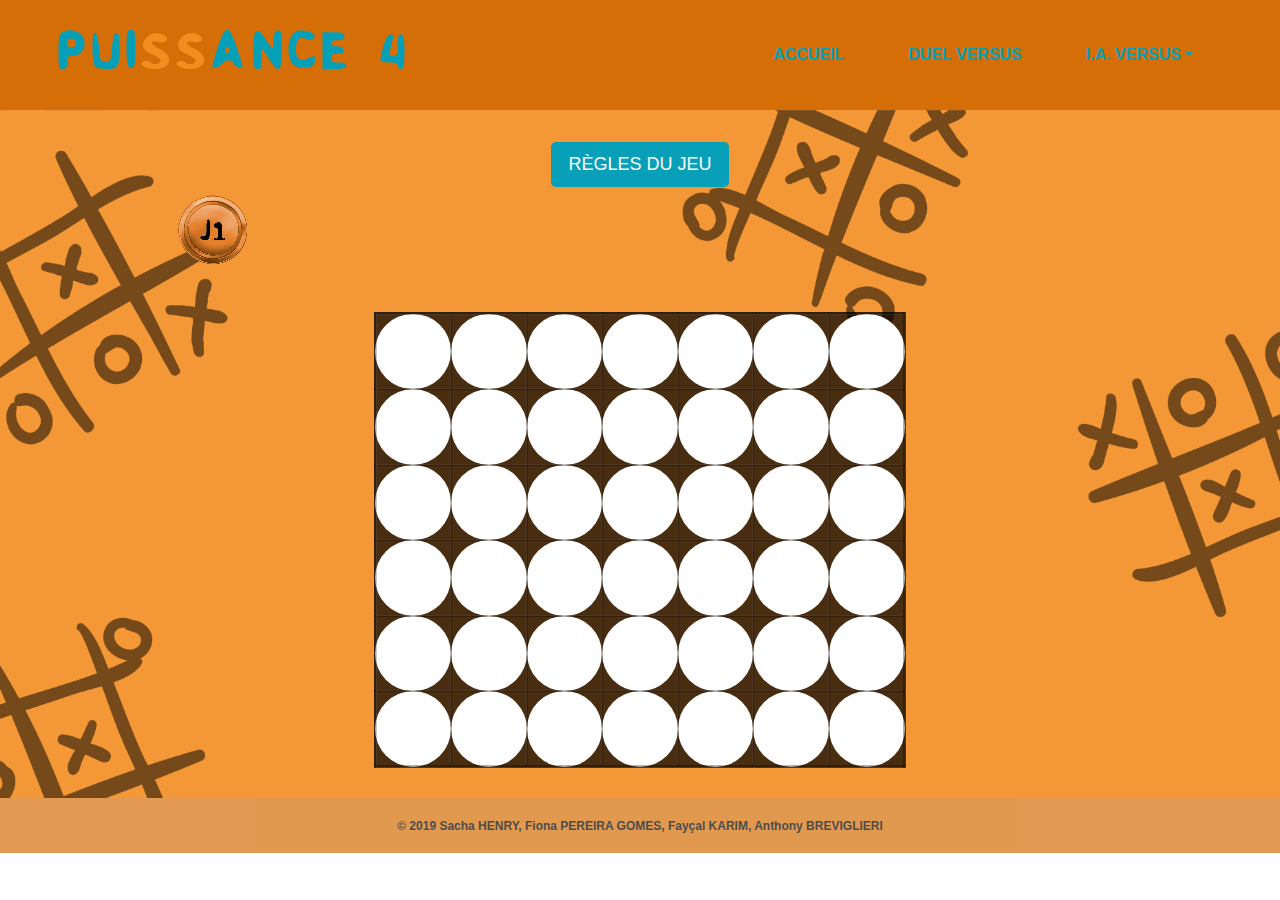
==== commit 90ecf065: "pull fiona avec corrections" ====
--- a/human-versus.html
+++ b/human-versus.html
@@ -25,167 +25,176 @@
 		<meta name="twitter:card" content="summary_large_image">
 		<meta name="twitter:site" content="">
 
-		<!-- Bootstrap CSS -->
-		<link rel="stylesheet" href="https://stackpath.bootstrapcdn.com/bootstrap/4.3.1/css/bootstrap.min.css">
-		<!--  css-->
-		<link rel="stylesheet" href="style.css">
-
-		<title>Puissance 4</title>
-	</head>
-
-	<body>
-		<!-- HEADER -->
-		<header>
-			<div class="container-fluid">
-				<!-- nav barre -->
-				<nav class="navbar navbar-expand-lg navbar-light">
-					<p class="mt-2"><img src="media/logo.png" alt="puissance-4-logo" width="400" height="70"></p>
-					<button class="navbar-toggler " type="button" data-toggle="collapse" data-target="#navbarNavAltMarkup"
-						aria-controls="navbarNavAltMarkup" aria-expanded="false" aria-label="Toggle navigation">
-						<span class="navbar-toggler-icon"></span>
-					</button>
-					<div class="collapse navbar-collapse justify-content-end my-2" id="navbarNavAltMarkup">
-						<ul class="navbar-nav text-center text-lg-right text-xl-right font-weight-bold">
-							<li class="nav-item mr-0 mr-lg-5 mr-xl-5">
-								<a class="nav-link text-white" href="index.html">ACCUEIL</a>
-							</li>
-							<li class="nav-item mr-0 mr-lg-5 mr-xl-5">
-								<a class="nav-link text-white" href="human-versus.html">DUEL VERSUS</a>
-							</li>
-							<li class="nav-item dropdown mr-0 mr-lg-5 mr-xl-5">
-								<a class="nav-link dropdown-toggle" href="#" id="navbarDropdown" role="button" data-toggle="dropdown" 
-								aria-haspopup="true" aria-expanded="false">I.A. VERSUS</a>
-									<div class="dropdown-menu" aria-labelledby="navbarDropdown">
-										<a class="dropdown-item" href="recrue-ia-versus.html">MODE RECRUE</a>
-										<a class="dropdown-item" href="ia-versus.html">MODE VÉTÉRAN</a>
+	<!-- Bootstrap CSS -->
+	<link rel="stylesheet" href="https://stackpath.bootstrapcdn.com/bootstrap/4.3.1/css/bootstrap.min.css">
+	<!--  css-->
+	<link rel="stylesheet" href="style.css">
+
+	<title>Puissance 4</title>
+</head>
+
+<body>
+	<!-- HEADER -->
+	<header>
+		<div class="container-fluid">
+			<!-- nav barre -->
+			<nav class="navbar navbar-expand-lg navbar-light">
+				<p class="mt-2"><img src="media/logo.png" alt="puissance-4-logo" width="400" height="70"></p>
+				<button class="navbar-toggler " type="button" data-toggle="collapse" data-target="#navbarNavAltMarkup"
+					aria-controls="navbarNavAltMarkup" aria-expanded="false" aria-label="Toggle navigation">
+					<span class="navbar-toggler-icon"></span>
+				</button>
+				<div class="collapse navbar-collapse justify-content-end my-2" id="navbarNavAltMarkup">
+					<ul class="navbar-nav text-center text-lg-right text-xl-right font-weight-bold">
+						<li class="nav-item mr-0 mr-lg-5 mr-xl-5">
+							<a class="nav-link text-white" href="index.html">ACCUEIL</a>
+						</li>
+						<li class="nav-item mr-0 mr-lg-5 mr-xl-5">
+							<a class="nav-link text-white" href="human-versus.html">DUEL VERSUS</a>
+						</li>
+						<li class="nav-item dropdown mr-0 mr-lg-5 mr-xl-5">
+							<a class="nav-link dropdown-toggle" href="#" id="navbarDropdown" role="button"
+								data-toggle="dropdown" aria-haspopup="true" aria-expanded="false">I.A. VERSUS</a>
+							<div class="dropdown-menu" aria-labelledby="navbarDropdown">
+								<a class="dropdown-item" href="recrue-ia-versus.html">MODE RECRUE</a>
+								<a class="dropdown-item" href="ia-versus.html">MODE VÉTÉRAN</a>
+							</div>
+						</li>
+					</ul>
+				</div>
+			</nav>
+		</div>
+	</header>
+	<!-- MAIN-->
+	<main class="bg-main">
+		<div class="container-fluid ">
+			<div class="container">
+				<div class="row mb-4 pt-2 pb-2">
+					<div class="col-12  d-flex justify-content-center">
+						<!-- Button trigger modal -->
+						<button type="button" class="mt-4 btn btn-lg" data-toggle="modal"
+							data-target="#exampleModalScrollable">
+							RÈGLES DU JEU
+						</button>
+						<!-- Modal -->
+						<div class="modal fade" id="exampleModalScrollable" tabindex="-1" role="dialog"
+							aria-labelledby="exampleModalScrollableTitle" aria-hidden="true">
+							<div class="modal-dialog modal-dialog-scrollable" role="document">
+								<div class="modal-content">
+									<div class="modal-header">
+										<h1 class="modal-title" id="exampleModalScrollableTitle">Puissance 4</h1>
+										<button type="button" class="close" data-dismiss="modal" aria-label="Close">
+											<span aria-hidden="true">&times;</span>
+										</button>
 									</div>
-							</li>
-						</ul>
-					</div>
-				</nav>
-			</div>
-		</header>
-		<!-- MAIN-->
-		<main class="bg-main">
-			<div class="container-fluid ">
-				<div class="container">
-					<div class="row mb-4 pt-2 pb-2">
-						<div class="col-12  d-flex justify-content-center">
-							<!-- Button trigger modal -->
-							<button type="button" class="mt-4 btn btn-lg" data-toggle="modal"
-								data-target="#exampleModalScrollable">
-								RÈGLES DU JEU
-							</button>
-							<!-- Modal -->
-							<div class="modal fade" id="exampleModalScrollable" tabindex="-1" role="dialog"
-								aria-labelledby="exampleModalScrollableTitle" aria-hidden="true">
-								<div class="modal-dialog modal-dialog-scrollable" role="document">
-									<div class="modal-content">
-										<div class="modal-header">
-											<h1 class="modal-title" id="exampleModalScrollableTitle">Puissance 4</h1>
-											<button type="button" class="close" data-dismiss="modal" aria-label="Close">
-												<span aria-hidden="true">&times;</span>
-											</button>
-										</div>
-										<div class="modal-body">
-											Le but du jeu est d'aligner une suite de 4 pions de même couleur sur une grille comptant 6 rangées et 7 colonnes. 
-											Chaque joueur dispose de 21 pions d'une couleur (par convention, en général jaune ou rouge). 
-											Tour à tour, les deux joueurs placent un pion dans la colonne de leur choix, le pion coulisse alors 
-											jusqu'à la position la plus basse possible dans la dite colonne à la suite de quoi c'est à l'adversaire de jouer. 
-											Le vainqueur est le joueur qui réalise le premier un alignement (horizontal, vertical ou diagonal) consécutif d'au moins quatre pions de sa couleur. 
-											Si, alors que toutes les cases de la grille de jeu sont remplies, aucun des deux joueurs n'a réalisé un tel alignement, la partie est déclarée nulle.
-										</div>
-										<div class="modal-footer">
-											<button type="button" class="btn btn-secondary"
-												data-dismiss="modal">Fermer</button>
-										</div>
+									<div class="modal-body">
+										Le but du jeu est d'aligner une suite de 4 pions de même couleur sur une grille
+										comptant 6 rangées et 7 colonnes.
+										Chaque joueur dispose de 21 pions d'une couleur (par convention, en général
+										jaune ou rouge).
+										Tour à tour, les deux joueurs placent un pion dans la colonne de leur choix, le
+										pion coulisse alors
+										jusqu'à la position la plus basse possible dans la dite colonne à la suite de
+										quoi c'est à l'adversaire de jouer.
+										Le vainqueur est le joueur qui réalise le premier un alignement (horizontal,
+										vertical ou diagonal) consécutif d'au moins quatre pions de sa couleur.
+										Si, alors que toutes les cases de la grille de jeu sont remplies, aucun des deux
+										joueurs n'a réalisé un tel alignement, la partie est déclarée nulle.
+									</div>
+									<div class="modal-footer">
+										<button type="button" class="btn btn-secondary"
+											data-dismiss="modal">Fermer</button>
 									</div>
 								</div>
 							</div>
 						</div>
-						<div class="col-6 d-flex justify-content-center">
-							<p><img src="media/orange-jeton.png" alt="orange-jeton-player-1" width="69" height="69"></p>
-						</div>
-						<div class="col-6 d-flex justify-content-center">
-							<p><img src="media/blue-jeton.png" alt="blue-jeton-player-1" width="69" height="69"></p>
-						</div>
-					</div>
-					<!-- board game -->
-					<div class="container-fluid">
-						<div class="container">
-							<div class="row d-flex justify-content-center align-items-center">
-								<div id="game">
-									<table>
-										<tr class="ligne1">
-											<td class="colonne1"></td>
-											<td class="colonne2"></td>
-											<td class="colonne3"></td>
-											<td class="colonne4"></td>
-											<td class="colonne5"></td>
-											<td class="colonne6"></td>
-											<td class="colonne7"></td>
-										</tr>
-										<tr class="ligne2">
-											<td class="colonne1"></td>
-											<td class="colonne2"></td>
-											<td class="colonne3"></td>
-											<td class="colonne4"></td>
-											<td class="colonne5"></td>
-											<td class="colonne6"></td>
-											<td class="colonne7"></td>
-										</tr>
-										<tr class="ligne3">
-											<td class="colonne1"></td>
-											<td class="colonne2"></td>
-											<td class="colonne3"></td>
-											<td class="colonne4"></td>
-											<td class="colonne5"></td>
-											<td class="colonne6"></td>
-											<td class="colonne7"></td>
-										</tr>
-										<tr class="ligne4">
-											<td class="colonne1"></td>
-											<td class="colonne2"></td>
-											<td class="colonne3"></td>
-											<td class="colonne4"></td>
-											<td class="colonne5"></td>
-											<td class="colonne6"></td>
-											<td class="colonne7"></td>
-										</tr>
-										<tr class="ligne5">
-											<td class="colonne1"></td>
-											<td class="colonne2"></td>
-											<td class="colonne3"></td>
-											<td class="colonne4"></td>
-											<td class="colonne5"></td>
-											<td class="colonne6"></td>
-											<td class="colonne7"></td>
-										</tr>
-										<tr class="ligne6">
-											<td class="colonne1">1</td>
-											<td class="colonne2">2</td>
-											<td class="colonne3">3</td>
-											<td class="colonne4">4</td>
-											<td class="colonne5">5</td>
-											<td class="colonne6">6</td>
-											<td class="colonne7">7</td>
-										</tr>
-									</table>
-								</div>
-							</div>
-						</div>
+					</div>
+					<div class="col-3 d-flex justify-content-center pt-2">
+						<p id="indicateur-j1" class="d-block"><img src="media/orange-jeton.png"
+								alt="orange-jeton-player-1" width="69" height="69"></p>
+					</div>
+					<div class="col-6 d-flex justify-content-center flex-column align-items-center pt-2">
+						<p id="indicateur-winner" class="font-weight-bolder text-white d-none"></p>
+						<p id="bouton-reset" class="btn m-0 d-none">RESET</p>
+					</div>
+					<div class="col-3 d-flex justify-content-center pt-2">
+						<p id="indicateur-j2" class="d-none"><img src="media/blue-jeton.png" alt="blue-jeton-player-1"
+								width="69" height="69"></p>
 					</div>
 				</div>
-			</div>	
-		</main>
-		
-		<footer class="d-flex justify-content-center align-items-center text-center">
-			<p class="font-weight-bold mb-0">© 2019  Sacha HENRY, Fiona PEREIRA GOMES, Fayçal KARIM, Anthony BREVIGLIERI</p>
-		</footer>
-
-        <script src="js/human-versus.js"></script>
-		<script src="https://code.jquery.com/jquery-3.3.1.min.js"></script>
-		<script src="https://cdnjs.cloudflare.com/ajax/libs/popper.js/1.14.7/umd/popper.min.js"></script>
-		<script src="https://stackpath.bootstrapcdn.com/bootstrap/4.3.1/js/bootstrap.min.js"></script>
-	</body>
+				<!-- board game -->
+				<div class="row d-flex justify-content-center align-items-center">
+					<div id="game">
+						<table>
+							<tr class="ligne1">
+								<td class="colonne1"></td>
+								<td class="colonne2"></td>
+								<td class="colonne3"></td>
+								<td class="colonne4"></td>
+								<td class="colonne5"></td>
+								<td class="colonne6"></td>
+								<td class="colonne7"></td>
+							</tr>
+							<tr class="ligne2">
+								<td class="colonne1"></td>
+								<td class="colonne2"></td>
+								<td class="colonne3"></td>
+								<td class="colonne4"></td>
+								<td class="colonne5"></td>
+								<td class="colonne6"></td>
+								<td class="colonne7"></td>
+							</tr>
+							<tr class="ligne3">
+								<td class="colonne1"></td>
+								<td class="colonne2"></td>
+								<td class="colonne3"></td>
+								<td class="colonne4"></td>
+								<td class="colonne5"></td>
+								<td class="colonne6"></td>
+								<td class="colonne7"></td>
+							</tr>
+							<tr class="ligne4">
+								<td class="colonne1"></td>
+								<td class="colonne2"></td>
+								<td class="colonne3"></td>
+								<td class="colonne4"></td>
+								<td class="colonne5"></td>
+								<td class="colonne6"></td>
+								<td class="colonne7"></td>
+							</tr>
+							<tr class="ligne5">
+								<td class="colonne1"></td>
+								<td class="colonne2"></td>
+								<td class="colonne3"></td>
+								<td class="colonne4"></td>
+								<td class="colonne5"></td>
+								<td class="colonne6"></td>
+								<td class="colonne7"></td>
+							</tr>
+							<tr class="ligne6">
+								<td class="colonne1"></td>
+								<td class="colonne2"></td>
+								<td class="colonne3"></td>
+								<td class="colonne4"></td>
+								<td class="colonne5"></td>
+								<td class="colonne6"></td>
+								<td class="colonne7"></td>
+							</tr>
+						</table>
+					</div>
+				</div>
+			</div>
+		</div>
+	</main>
+
+	<footer class="d-flex justify-content-center align-items-center">
+		<p class="font-weight-bold mb-0">© 2019 Sacha HENRY, Fiona PEREIRA GOMES, Fayçal KARIM, Anthony BREVIGLIERI</p>
+	</footer>
+
+	<script src="js/human-versus.js"></script>
+	<script src="https://code.jquery.com/jquery-3.3.1.min.js"></script>
+	<script src="https://cdnjs.cloudflare.com/ajax/libs/popper.js/1.14.7/umd/popper.min.js"></script>
+	<script src="https://stackpath.bootstrapcdn.com/bootstrap/4.3.1/js/bootstrap.min.js"></script>
+</body>
+
 </html>--- a/style.css
+++ b/style.css
@@ -76,60 +76,6 @@
   font-size: 12px;
 }
 
-@media (min-width: 768px) and (max-width: 991.98px) {
-  main {
-    background-color: #f49737;
-    background-image: none;
-  }
-}
-@media (min-width: 576px) and (max-width: 767.98px) {
-  main {
-    background-color: #f49737;
-    background-image: none;
-  }
-
-  .h2-0-100, .h2-pro-maths {
-    padding-top: 50px;
-  }
-
-  .h2-page-regle {
-    padding-top: 0;
-  }
-
-  .text-victoire-defaite {
-    font-size: 3rem;
-  }
-
-  .text-bravo-dommage {
-    font-size: 1rem;
-  }
-
-  .titre-jeu {
-    margin-top: -30px;
-  }
-}
-@media (max-width: 575.98px) {
-  header .navbar {
-    flex-wrap: nowrap;
-  }
-  header img {
-    width: 50%;
-    height: 50%;
-  }
-
-  main {
-    background-color: #f49737;
-    background-image: none;
-  }
-  main #game td {
-    width: 1.5cm;
-    height: 1.5cm;
-  }
-
-  .text-victoire-defaite {
-    font-size: 2.5rem;
-  }
-}
 /*General*/
 .bg-alert {
   font-family: "Open Sans", sans-serif;
@@ -235,5 +181,59 @@
     text-shadow: 0 0 0 #0C2FFB, 0 0 0 #2CFCFD, 0 0 0 #FB203B, 0 0 0 #FEFC4B;
   }
 }
+@media (min-width: 768px) and (max-width: 991.98px) {
+  main {
+    background-color: #f49737;
+    background-image: none;
+  }
+}
+@media (min-width: 576px) and (max-width: 767.98px) {
+  main {
+    background-color: #f49737;
+    background-image: none;
+  }
+
+  .h2-0-100, .h2-pro-maths {
+    padding-top: 50px;
+  }
+
+  .h2-page-regle {
+    padding-top: 0;
+  }
+
+  .text-victoire-defaite {
+    font-size: 3rem;
+  }
+
+  .text-bravo-dommage {
+    font-size: 1rem;
+  }
+
+  .titre-jeu {
+    margin-top: -30px;
+  }
+}
+@media (max-width: 575.98px) {
+  header .navbar {
+    flex-wrap: nowrap;
+  }
+  header img {
+    width: 50%;
+    height: 50%;
+  }
+
+  main {
+    background-color: #f49737;
+    background-image: none;
+  }
+  main #game td {
+    width: 1.5cm;
+    height: 1.5cm;
+  }
+
+  .text-victoire-defaite {
+    font-size: 2.5rem;
+  }
+}
 
 /*# sourceMappingURL=style.css.map */
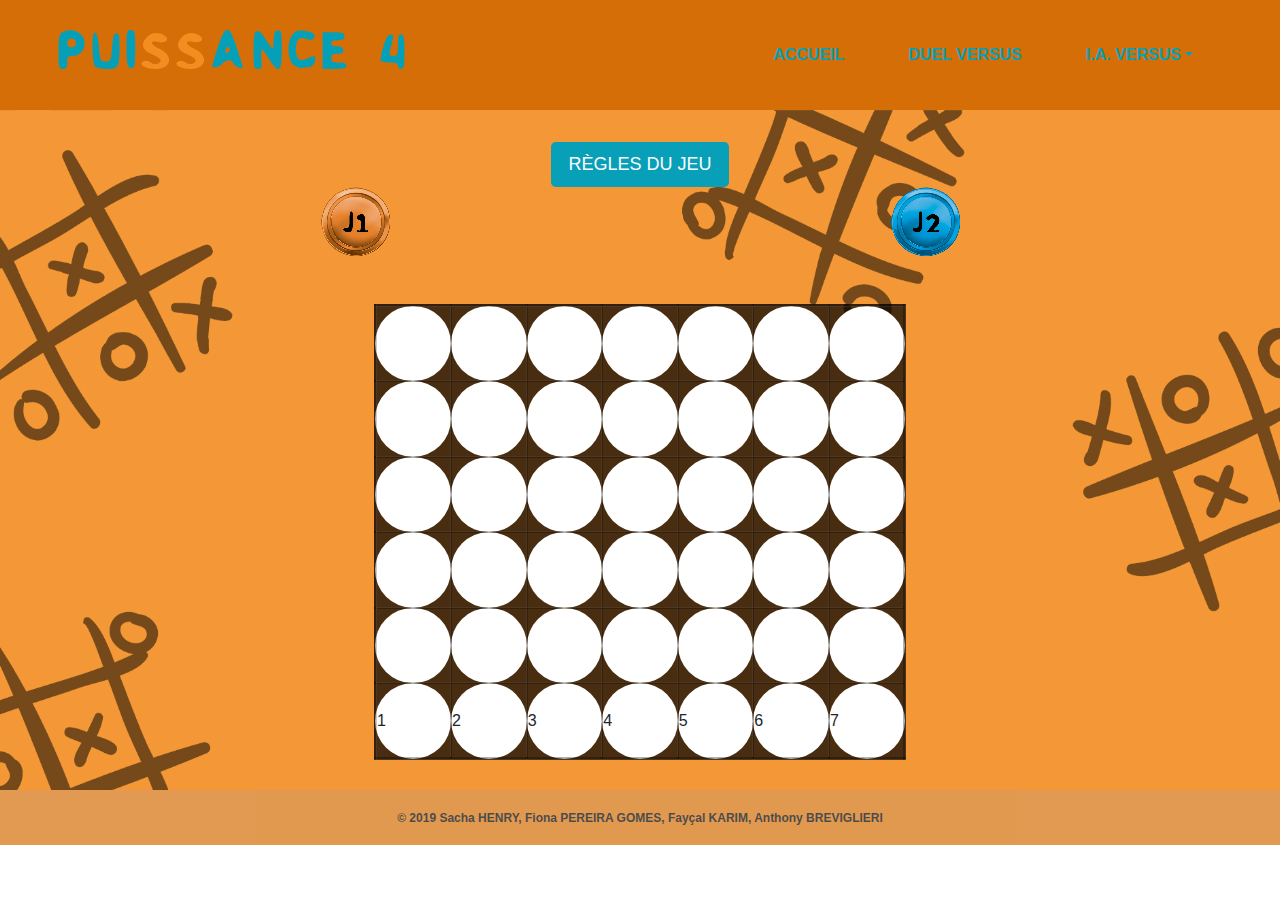
==== commit 3d4f5544: "meta ajoutée" ====
--- a/human-versus.html
+++ b/human-versus.html
@@ -2,199 +2,191 @@
 <html lang="fr">
 
 	<head>
-		<!-- Required meta tags -->
-		<meta charset="utf-8">
-		<meta name="viewport" content="width=device-width, initial-scale=1, shrink-to-fit=no">
-		<meta name="description" content="">
-		<meta name="author" content="">
-		<meta name="category" content="">
-		<meta name="Keywords" content="">
-		<!-- Facebook -->
-		<meta property="og:locale" content="fr_FR">
-		<meta property="og:title" content="">
-		<meta property="og:description" content="">
-		<meta property="og:image" content="">
-		<meta property="og:url" content="">
-		<meta property="og:image:width" content="">
-		<meta property="og:image:height" content="">
-		<meta property="og:image:alt" content="facebook_partage">
-		<!-- Twitter -->
-		<meta name="twitter:title" content="">
-		<meta name="twitter:description" content="">
-		<meta name="twitter:image" content="">
-		<meta name="twitter:card" content="summary_large_image">
-		<meta name="twitter:site" content="">
+    <!-- Required meta tags -->
+    <meta charset="utf-8">
+    <meta name="viewport" content="width=device-width, initial-scale=1, shrink-to-fit=no">
+    <meta name="description" content="Puissance 4: Sois fin stratège et défie tes amis ou notre I.A. en mode recrue ou vétéran, good game!">
+    <meta name="author" content="Sacha HENRY, Fiona PEREIRA GOMES, Fayçal KARIM, Anthony BREVIGLIERI">
+    <meta name="category" content="game">
+    <meta name="Keywords" content="puissance 4, jeu, pions, grille, joueur, adversaire, vainqueur, i.a., colonnes, aligner, mode recrue, mode vétéran">
+    <!-- Facebook -->
+    <meta property="og:locale" content="fr_FR">
+    <meta property="og:title" content="Puissance 4">
+    <meta property="og:description" content="Puissance 4: Sois fin stratège et défie tes amis ou notre I.A. en mode recrue ou vétéran, good game!">
+    <meta property="og:image" content="http://fionap.promo-vesoul33.codeur.online/puissance4/media/logo.png">
+    <meta property="og:url" content="http://fionap.promo-vesoul33.codeur.online/puissance4/index.html">
+    <meta property="og:image:width" content="400">
+    <meta property="og:image:height" content="70">
+    <meta property="og:image:alt" content="facebook_partage">
+    <!-- Twitter -->
+    <meta name="twitter:title" content="Puissance 4">
+    <meta name="twitter:description" content="Puissance 4: Sois fin stratège et défie tes amis ou notre I.A. en mode recrue ou vétéran, good game!">
+    <meta name="twitter:image" content="http://fionap.promo-vesoul33.codeur.online/puissance4/media/logo.png">
+    <meta name="twitter:card" content="summary_large_image">
+    <meta name="twitter:site" content="https://twitter.com/puissance4">
 
-	<!-- Bootstrap CSS -->
-	<link rel="stylesheet" href="https://stackpath.bootstrapcdn.com/bootstrap/4.3.1/css/bootstrap.min.css">
-	<!--  css-->
-	<link rel="stylesheet" href="style.css">
 
-	<title>Puissance 4</title>
-</head>
+		<!-- Bootstrap CSS -->
+		<link rel="stylesheet" href="https://stackpath.bootstrapcdn.com/bootstrap/4.3.1/css/bootstrap.min.css">
+		<!--  css-->
+		<link rel="stylesheet" href="style.css">
 
-<body>
-	<!-- HEADER -->
-	<header>
-		<div class="container-fluid">
-			<!-- nav barre -->
-			<nav class="navbar navbar-expand-lg navbar-light">
-				<p class="mt-2"><img src="media/logo.png" alt="puissance-4-logo" width="400" height="70"></p>
-				<button class="navbar-toggler " type="button" data-toggle="collapse" data-target="#navbarNavAltMarkup"
-					aria-controls="navbarNavAltMarkup" aria-expanded="false" aria-label="Toggle navigation">
-					<span class="navbar-toggler-icon"></span>
-				</button>
-				<div class="collapse navbar-collapse justify-content-end my-2" id="navbarNavAltMarkup">
-					<ul class="navbar-nav text-center text-lg-right text-xl-right font-weight-bold">
-						<li class="nav-item mr-0 mr-lg-5 mr-xl-5">
-							<a class="nav-link text-white" href="index.html">ACCUEIL</a>
-						</li>
-						<li class="nav-item mr-0 mr-lg-5 mr-xl-5">
-							<a class="nav-link text-white" href="human-versus.html">DUEL VERSUS</a>
-						</li>
-						<li class="nav-item dropdown mr-0 mr-lg-5 mr-xl-5">
-							<a class="nav-link dropdown-toggle" href="#" id="navbarDropdown" role="button"
-								data-toggle="dropdown" aria-haspopup="true" aria-expanded="false">I.A. VERSUS</a>
-							<div class="dropdown-menu" aria-labelledby="navbarDropdown">
-								<a class="dropdown-item" href="recrue-ia-versus.html">MODE RECRUE</a>
-								<a class="dropdown-item" href="ia-versus.html">MODE VÉTÉRAN</a>
-							</div>
-						</li>
-					</ul>
-				</div>
-			</nav>
-		</div>
-	</header>
-	<!-- MAIN-->
-	<main class="bg-main">
-		<div class="container-fluid ">
-			<div class="container">
-				<div class="row mb-4 pt-2 pb-2">
-					<div class="col-12  d-flex justify-content-center">
-						<!-- Button trigger modal -->
-						<button type="button" class="mt-4 btn btn-lg" data-toggle="modal"
-							data-target="#exampleModalScrollable">
-							RÈGLES DU JEU
-						</button>
-						<!-- Modal -->
-						<div class="modal fade" id="exampleModalScrollable" tabindex="-1" role="dialog"
-							aria-labelledby="exampleModalScrollableTitle" aria-hidden="true">
-							<div class="modal-dialog modal-dialog-scrollable" role="document">
-								<div class="modal-content">
-									<div class="modal-header">
-										<h1 class="modal-title" id="exampleModalScrollableTitle">Puissance 4</h1>
-										<button type="button" class="close" data-dismiss="modal" aria-label="Close">
-											<span aria-hidden="true">&times;</span>
-										</button>
+		<title>Puissance 4</title>
+	</head>
+
+	<body>
+		<!-- HEADER -->
+		<header>
+			<div class="container-fluid">
+				<!-- nav barre -->
+				<nav class="navbar navbar-expand-lg navbar-light">
+					<p class="mt-2"><img src="media/logo.png" alt="puissance-4-logo" width="400" height="70"></p>
+					<button class="navbar-toggler " type="button" data-toggle="collapse" data-target="#navbarNavAltMarkup"
+						aria-controls="navbarNavAltMarkup" aria-expanded="false" aria-label="Toggle navigation">
+						<span class="navbar-toggler-icon"></span>
+					</button>
+					<div class="collapse navbar-collapse justify-content-end my-2" id="navbarNavAltMarkup">
+						<ul class="navbar-nav text-center text-lg-right text-xl-right font-weight-bold">
+							<li class="nav-item mr-0 mr-lg-5 mr-xl-5">
+								<a class="nav-link text-white" href="index.html">ACCUEIL</a>
+							</li>
+							<li class="nav-item mr-0 mr-lg-5 mr-xl-5">
+								<a class="nav-link text-white" href="human-versus.html">DUEL VERSUS</a>
+							</li>
+							<li class="nav-item dropdown mr-0 mr-lg-5 mr-xl-5">
+								<a class="nav-link dropdown-toggle" href="#" id="navbarDropdown" role="button" data-toggle="dropdown" 
+								aria-haspopup="true" aria-expanded="false">I.A. VERSUS</a>
+									<div class="dropdown-menu" aria-labelledby="navbarDropdown">
+										<a class="dropdown-item" href="recrue-ia-versus.html">MODE RECRUE</a>
+										<a class="dropdown-item" href="ia-versus.html">MODE VÉTÉRAN</a>
 									</div>
-									<div class="modal-body">
-										Le but du jeu est d'aligner une suite de 4 pions de même couleur sur une grille
-										comptant 6 rangées et 7 colonnes.
-										Chaque joueur dispose de 21 pions d'une couleur (par convention, en général
-										jaune ou rouge).
-										Tour à tour, les deux joueurs placent un pion dans la colonne de leur choix, le
-										pion coulisse alors
-										jusqu'à la position la plus basse possible dans la dite colonne à la suite de
-										quoi c'est à l'adversaire de jouer.
-										Le vainqueur est le joueur qui réalise le premier un alignement (horizontal,
-										vertical ou diagonal) consécutif d'au moins quatre pions de sa couleur.
-										Si, alors que toutes les cases de la grille de jeu sont remplies, aucun des deux
-										joueurs n'a réalisé un tel alignement, la partie est déclarée nulle.
-									</div>
-									<div class="modal-footer">
-										<button type="button" class="btn btn-secondary"
-											data-dismiss="modal">Fermer</button>
+							</li>
+						</ul>
+					</div>
+				</nav>
+			</div>
+		</header>
+		<!-- MAIN-->
+		<main class="bg-main">
+			<div class="container-fluid ">
+				<div class="container">
+					<div class="row mb-4 pt-2 pb-2">
+						<div class="col-12  d-flex justify-content-center">
+							<!-- Button trigger modal -->
+							<button type="button" class="mt-4 btn btn-lg" data-toggle="modal"
+								data-target="#exampleModalScrollable">
+								RÈGLES DU JEU
+							</button>
+							<!-- Modal -->
+							<div class="modal fade" id="exampleModalScrollable" tabindex="-1" role="dialog"
+								aria-labelledby="exampleModalScrollableTitle" aria-hidden="true">
+								<div class="modal-dialog modal-dialog-scrollable" role="document">
+									<div class="modal-content">
+										<div class="modal-header">
+											<h1 class="modal-title" id="exampleModalScrollableTitle">Puissance 4</h1>
+											<button type="button" class="close" data-dismiss="modal" aria-label="Close">
+												<span aria-hidden="true">&times;</span>
+											</button>
+										</div>
+										<div class="modal-body">
+											Le but du jeu est d'aligner une suite de 4 pions de même couleur sur une grille comptant 6 rangées et 7 colonnes. 
+											Chaque joueur dispose de 21 pions d'une couleur (par convention, en général jaune ou rouge). 
+											Tour à tour, les deux joueurs placent un pion dans la colonne de leur choix, le pion coulisse alors 
+											jusqu'à la position la plus basse possible dans la dite colonne à la suite de quoi c'est à l'adversaire de jouer. 
+											Le vainqueur est le joueur qui réalise le premier un alignement (horizontal, vertical ou diagonal) consécutif d'au moins quatre pions de sa couleur. 
+											Si, alors que toutes les cases de la grille de jeu sont remplies, aucun des deux joueurs n'a réalisé un tel alignement, la partie est déclarée nulle.
+										</div>
+										<div class="modal-footer">
+											<button type="button" class="btn btn-secondary"
+												data-dismiss="modal">Fermer</button>
+										</div>
 									</div>
 								</div>
 							</div>
 						</div>
+						<div class="col-6 d-flex justify-content-center">
+							<p><img src="media/orange-jeton.png" alt="orange-jeton-player-1" width="69" height="69"></p>
+						</div>
+						<div class="col-6 d-flex justify-content-center">
+							<p><img src="media/blue-jeton.png" alt="blue-jeton-player-1" width="69" height="69"></p>
+						</div>
 					</div>
-					<div class="col-3 d-flex justify-content-center pt-2">
-						<p id="indicateur-j1" class="d-block"><img src="media/orange-jeton.png"
-								alt="orange-jeton-player-1" width="69" height="69"></p>
-					</div>
-					<div class="col-6 d-flex justify-content-center flex-column align-items-center pt-2">
-						<p id="indicateur-winner" class="font-weight-bolder text-white d-none"></p>
-						<p id="bouton-reset" class="btn m-0 d-none">RESET</p>
-					</div>
-					<div class="col-3 d-flex justify-content-center pt-2">
-						<p id="indicateur-j2" class="d-none"><img src="media/blue-jeton.png" alt="blue-jeton-player-1"
-								width="69" height="69"></p>
+					<!-- board game -->
+					<div class="container-fluid">
+						<div class="container">
+							<div class="row d-flex justify-content-center align-items-center">
+								<div id="game">
+									<table>
+										<tr class="ligne1">
+											<td class="colonne1"></td>
+											<td class="colonne2"></td>
+											<td class="colonne3"></td>
+											<td class="colonne4"></td>
+											<td class="colonne5"></td>
+											<td class="colonne6"></td>
+											<td class="colonne7"></td>
+										</tr>
+										<tr class="ligne2">
+											<td class="colonne1"></td>
+											<td class="colonne2"></td>
+											<td class="colonne3"></td>
+											<td class="colonne4"></td>
+											<td class="colonne5"></td>
+											<td class="colonne6"></td>
+											<td class="colonne7"></td>
+										</tr>
+										<tr class="ligne3">
+											<td class="colonne1"></td>
+											<td class="colonne2"></td>
+											<td class="colonne3"></td>
+											<td class="colonne4"></td>
+											<td class="colonne5"></td>
+											<td class="colonne6"></td>
+											<td class="colonne7"></td>
+										</tr>
+										<tr class="ligne4">
+											<td class="colonne1"></td>
+											<td class="colonne2"></td>
+											<td class="colonne3"></td>
+											<td class="colonne4"></td>
+											<td class="colonne5"></td>
+											<td class="colonne6"></td>
+											<td class="colonne7"></td>
+										</tr>
+										<tr class="ligne5">
+											<td class="colonne1"></td>
+											<td class="colonne2"></td>
+											<td class="colonne3"></td>
+											<td class="colonne4"></td>
+											<td class="colonne5"></td>
+											<td class="colonne6"></td>
+											<td class="colonne7"></td>
+										</tr>
+										<tr class="ligne6">
+											<td class="colonne1">1</td>
+											<td class="colonne2">2</td>
+											<td class="colonne3">3</td>
+											<td class="colonne4">4</td>
+											<td class="colonne5">5</td>
+											<td class="colonne6">6</td>
+											<td class="colonne7">7</td>
+										</tr>
+									</table>
+								</div>
+							</div>
+						</div>
 					</div>
 				</div>
-				<!-- board game -->
-				<div class="row d-flex justify-content-center align-items-center">
-					<div id="game">
-						<table>
-							<tr class="ligne1">
-								<td class="colonne1"></td>
-								<td class="colonne2"></td>
-								<td class="colonne3"></td>
-								<td class="colonne4"></td>
-								<td class="colonne5"></td>
-								<td class="colonne6"></td>
-								<td class="colonne7"></td>
-							</tr>
-							<tr class="ligne2">
-								<td class="colonne1"></td>
-								<td class="colonne2"></td>
-								<td class="colonne3"></td>
-								<td class="colonne4"></td>
-								<td class="colonne5"></td>
-								<td class="colonne6"></td>
-								<td class="colonne7"></td>
-							</tr>
-							<tr class="ligne3">
-								<td class="colonne1"></td>
-								<td class="colonne2"></td>
-								<td class="colonne3"></td>
-								<td class="colonne4"></td>
-								<td class="colonne5"></td>
-								<td class="colonne6"></td>
-								<td class="colonne7"></td>
-							</tr>
-							<tr class="ligne4">
-								<td class="colonne1"></td>
-								<td class="colonne2"></td>
-								<td class="colonne3"></td>
-								<td class="colonne4"></td>
-								<td class="colonne5"></td>
-								<td class="colonne6"></td>
-								<td class="colonne7"></td>
-							</tr>
-							<tr class="ligne5">
-								<td class="colonne1"></td>
-								<td class="colonne2"></td>
-								<td class="colonne3"></td>
-								<td class="colonne4"></td>
-								<td class="colonne5"></td>
-								<td class="colonne6"></td>
-								<td class="colonne7"></td>
-							</tr>
-							<tr class="ligne6">
-								<td class="colonne1"></td>
-								<td class="colonne2"></td>
-								<td class="colonne3"></td>
-								<td class="colonne4"></td>
-								<td class="colonne5"></td>
-								<td class="colonne6"></td>
-								<td class="colonne7"></td>
-							</tr>
-						</table>
-					</div>
-				</div>
-			</div>
-		</div>
-	</main>
+			</div>	
+		</main>
+		
+		<footer class="d-flex justify-content-center align-items-center text-center">
+			<p class="font-weight-bold mb-0">© 2019  Sacha HENRY, Fiona PEREIRA GOMES, Fayçal KARIM, Anthony BREVIGLIERI</p>
+		</footer>
 
-	<footer class="d-flex justify-content-center align-items-center">
-		<p class="font-weight-bold mb-0">© 2019 Sacha HENRY, Fiona PEREIRA GOMES, Fayçal KARIM, Anthony BREVIGLIERI</p>
-	</footer>
-
-	<script src="js/human-versus.js"></script>
-	<script src="https://code.jquery.com/jquery-3.3.1.min.js"></script>
-	<script src="https://cdnjs.cloudflare.com/ajax/libs/popper.js/1.14.7/umd/popper.min.js"></script>
-	<script src="https://stackpath.bootstrapcdn.com/bootstrap/4.3.1/js/bootstrap.min.js"></script>
-</body>
-
+        <script src="js/human-versus.js"></script>
+		<script src="https://code.jquery.com/jquery-3.3.1.min.js"></script>
+		<script src="https://cdnjs.cloudflare.com/ajax/libs/popper.js/1.14.7/umd/popper.min.js"></script>
+		<script src="https://stackpath.bootstrapcdn.com/bootstrap/4.3.1/js/bootstrap.min.js"></script>
+	</body>
 </html>--- a/style.css
+++ b/style.css
@@ -214,12 +214,9 @@
   }
 }
 @media (max-width: 575.98px) {
-  header .navbar {
-    flex-wrap: nowrap;
-  }
   header img {
-    width: 50%;
-    height: 50%;
+    width: 200px;
+    height: 25px;
   }
 
   main {
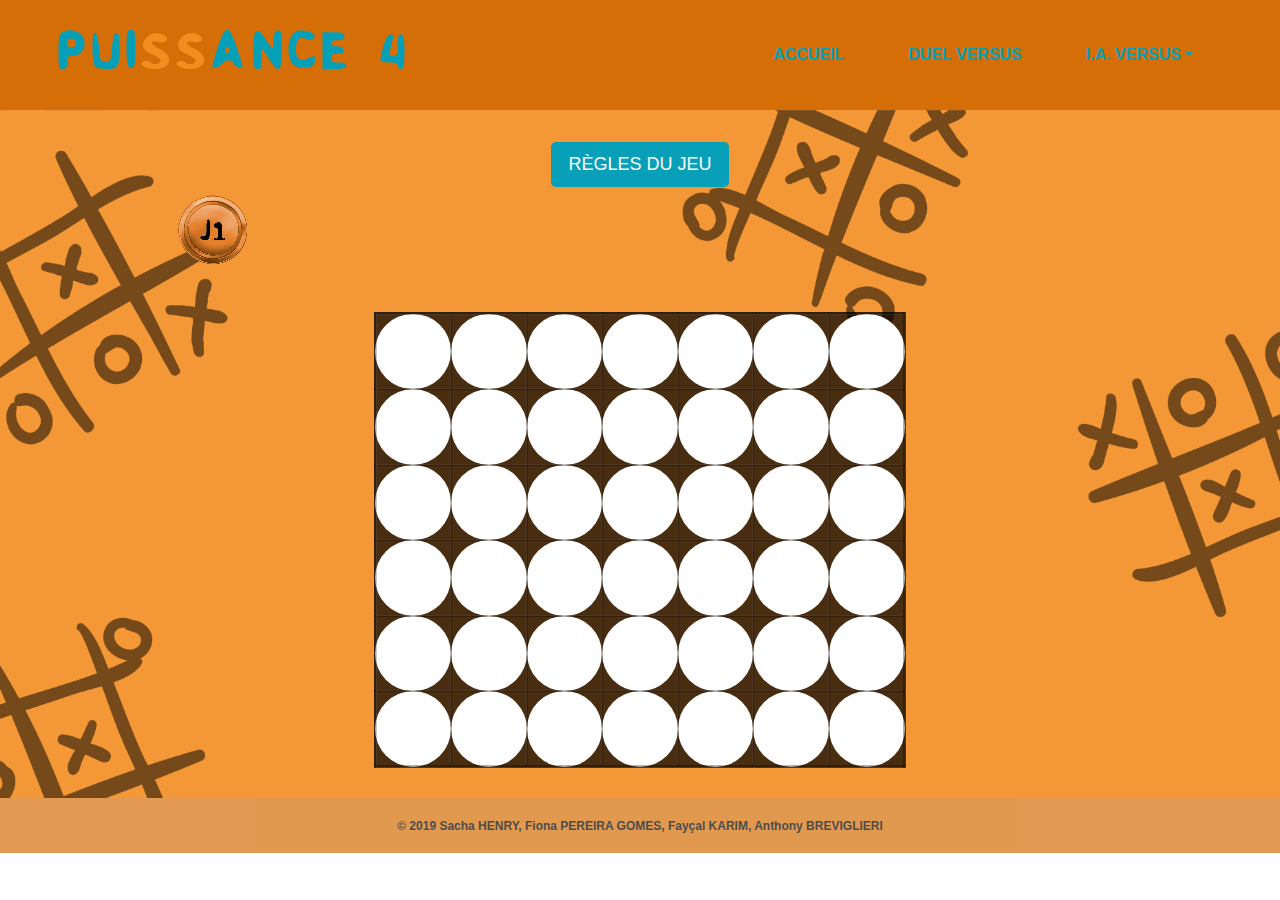
==== commit 79ffb158: "Merge branch 'fiona' of https://github.com/momo1080/Puissance4 into sacha" ====
--- a/human-versus.html
+++ b/human-versus.html
@@ -26,167 +26,176 @@
     <meta name="twitter:site" content="https://twitter.com/puissance4">
 
 
-		<!-- Bootstrap CSS -->
-		<link rel="stylesheet" href="https://stackpath.bootstrapcdn.com/bootstrap/4.3.1/css/bootstrap.min.css">
-		<!--  css-->
-		<link rel="stylesheet" href="style.css">
-
-		<title>Puissance 4</title>
-	</head>
-
-	<body>
-		<!-- HEADER -->
-		<header>
-			<div class="container-fluid">
-				<!-- nav barre -->
-				<nav class="navbar navbar-expand-lg navbar-light">
-					<p class="mt-2"><img src="media/logo.png" alt="puissance-4-logo" width="400" height="70"></p>
-					<button class="navbar-toggler " type="button" data-toggle="collapse" data-target="#navbarNavAltMarkup"
-						aria-controls="navbarNavAltMarkup" aria-expanded="false" aria-label="Toggle navigation">
-						<span class="navbar-toggler-icon"></span>
-					</button>
-					<div class="collapse navbar-collapse justify-content-end my-2" id="navbarNavAltMarkup">
-						<ul class="navbar-nav text-center text-lg-right text-xl-right font-weight-bold">
-							<li class="nav-item mr-0 mr-lg-5 mr-xl-5">
-								<a class="nav-link text-white" href="index.html">ACCUEIL</a>
-							</li>
-							<li class="nav-item mr-0 mr-lg-5 mr-xl-5">
-								<a class="nav-link text-white" href="human-versus.html">DUEL VERSUS</a>
-							</li>
-							<li class="nav-item dropdown mr-0 mr-lg-5 mr-xl-5">
-								<a class="nav-link dropdown-toggle" href="#" id="navbarDropdown" role="button" data-toggle="dropdown" 
-								aria-haspopup="true" aria-expanded="false">I.A. VERSUS</a>
-									<div class="dropdown-menu" aria-labelledby="navbarDropdown">
-										<a class="dropdown-item" href="recrue-ia-versus.html">MODE RECRUE</a>
-										<a class="dropdown-item" href="ia-versus.html">MODE VÉTÉRAN</a>
+	<!-- Bootstrap CSS -->
+	<link rel="stylesheet" href="https://stackpath.bootstrapcdn.com/bootstrap/4.3.1/css/bootstrap.min.css">
+	<!--  css-->
+	<link rel="stylesheet" href="style.css">
+
+	<title>Puissance 4</title>
+</head>
+
+<body>
+	<!-- HEADER -->
+	<header>
+		<div class="container-fluid">
+			<!-- nav barre -->
+			<nav class="navbar navbar-expand-lg navbar-light">
+				<p class="mt-2"><img src="media/logo.png" alt="puissance-4-logo" width="400" height="70"></p>
+				<button class="navbar-toggler " type="button" data-toggle="collapse" data-target="#navbarNavAltMarkup"
+					aria-controls="navbarNavAltMarkup" aria-expanded="false" aria-label="Toggle navigation">
+					<span class="navbar-toggler-icon"></span>
+				</button>
+				<div class="collapse navbar-collapse justify-content-end my-2" id="navbarNavAltMarkup">
+					<ul class="navbar-nav text-center text-lg-right text-xl-right font-weight-bold">
+						<li class="nav-item mr-0 mr-lg-5 mr-xl-5">
+							<a class="nav-link text-white" href="index.html">ACCUEIL</a>
+						</li>
+						<li class="nav-item mr-0 mr-lg-5 mr-xl-5">
+							<a class="nav-link text-white" href="human-versus.html">DUEL VERSUS</a>
+						</li>
+						<li class="nav-item dropdown mr-0 mr-lg-5 mr-xl-5">
+							<a class="nav-link dropdown-toggle" href="#" id="navbarDropdown" role="button"
+								data-toggle="dropdown" aria-haspopup="true" aria-expanded="false">I.A. VERSUS</a>
+							<div class="dropdown-menu" aria-labelledby="navbarDropdown">
+								<a class="dropdown-item" href="recrue-ia-versus.html">MODE RECRUE</a>
+								<a class="dropdown-item" href="ia-versus.html">MODE VÉTÉRAN</a>
+							</div>
+						</li>
+					</ul>
+				</div>
+			</nav>
+		</div>
+	</header>
+	<!-- MAIN-->
+	<main class="bg-main">
+		<div class="container-fluid ">
+			<div class="container">
+				<div class="row mb-4 pt-2 pb-2">
+					<div class="col-12  d-flex justify-content-center">
+						<!-- Button trigger modal -->
+						<button type="button" class="mt-4 btn btn-lg" data-toggle="modal"
+							data-target="#exampleModalScrollable">
+							RÈGLES DU JEU
+						</button>
+						<!-- Modal -->
+						<div class="modal fade" id="exampleModalScrollable" tabindex="-1" role="dialog"
+							aria-labelledby="exampleModalScrollableTitle" aria-hidden="true">
+							<div class="modal-dialog modal-dialog-scrollable" role="document">
+								<div class="modal-content">
+									<div class="modal-header">
+										<h1 class="modal-title" id="exampleModalScrollableTitle">Puissance 4</h1>
+										<button type="button" class="close" data-dismiss="modal" aria-label="Close">
+											<span aria-hidden="true">&times;</span>
+										</button>
 									</div>
-							</li>
-						</ul>
-					</div>
-				</nav>
-			</div>
-		</header>
-		<!-- MAIN-->
-		<main class="bg-main">
-			<div class="container-fluid ">
-				<div class="container">
-					<div class="row mb-4 pt-2 pb-2">
-						<div class="col-12  d-flex justify-content-center">
-							<!-- Button trigger modal -->
-							<button type="button" class="mt-4 btn btn-lg" data-toggle="modal"
-								data-target="#exampleModalScrollable">
-								RÈGLES DU JEU
-							</button>
-							<!-- Modal -->
-							<div class="modal fade" id="exampleModalScrollable" tabindex="-1" role="dialog"
-								aria-labelledby="exampleModalScrollableTitle" aria-hidden="true">
-								<div class="modal-dialog modal-dialog-scrollable" role="document">
-									<div class="modal-content">
-										<div class="modal-header">
-											<h1 class="modal-title" id="exampleModalScrollableTitle">Puissance 4</h1>
-											<button type="button" class="close" data-dismiss="modal" aria-label="Close">
-												<span aria-hidden="true">&times;</span>
-											</button>
-										</div>
-										<div class="modal-body">
-											Le but du jeu est d'aligner une suite de 4 pions de même couleur sur une grille comptant 6 rangées et 7 colonnes. 
-											Chaque joueur dispose de 21 pions d'une couleur (par convention, en général jaune ou rouge). 
-											Tour à tour, les deux joueurs placent un pion dans la colonne de leur choix, le pion coulisse alors 
-											jusqu'à la position la plus basse possible dans la dite colonne à la suite de quoi c'est à l'adversaire de jouer. 
-											Le vainqueur est le joueur qui réalise le premier un alignement (horizontal, vertical ou diagonal) consécutif d'au moins quatre pions de sa couleur. 
-											Si, alors que toutes les cases de la grille de jeu sont remplies, aucun des deux joueurs n'a réalisé un tel alignement, la partie est déclarée nulle.
-										</div>
-										<div class="modal-footer">
-											<button type="button" class="btn btn-secondary"
-												data-dismiss="modal">Fermer</button>
-										</div>
+									<div class="modal-body">
+										Le but du jeu est d'aligner une suite de 4 pions de même couleur sur une grille
+										comptant 6 rangées et 7 colonnes.
+										Chaque joueur dispose de 21 pions d'une couleur (par convention, en général
+										jaune ou rouge).
+										Tour à tour, les deux joueurs placent un pion dans la colonne de leur choix, le
+										pion coulisse alors
+										jusqu'à la position la plus basse possible dans la dite colonne à la suite de
+										quoi c'est à l'adversaire de jouer.
+										Le vainqueur est le joueur qui réalise le premier un alignement (horizontal,
+										vertical ou diagonal) consécutif d'au moins quatre pions de sa couleur.
+										Si, alors que toutes les cases de la grille de jeu sont remplies, aucun des deux
+										joueurs n'a réalisé un tel alignement, la partie est déclarée nulle.
+									</div>
+									<div class="modal-footer">
+										<button type="button" class="btn btn-secondary"
+											data-dismiss="modal">Fermer</button>
 									</div>
 								</div>
 							</div>
 						</div>
-						<div class="col-6 d-flex justify-content-center">
-							<p><img src="media/orange-jeton.png" alt="orange-jeton-player-1" width="69" height="69"></p>
-						</div>
-						<div class="col-6 d-flex justify-content-center">
-							<p><img src="media/blue-jeton.png" alt="blue-jeton-player-1" width="69" height="69"></p>
-						</div>
-					</div>
-					<!-- board game -->
-					<div class="container-fluid">
-						<div class="container">
-							<div class="row d-flex justify-content-center align-items-center">
-								<div id="game">
-									<table>
-										<tr class="ligne1">
-											<td class="colonne1"></td>
-											<td class="colonne2"></td>
-											<td class="colonne3"></td>
-											<td class="colonne4"></td>
-											<td class="colonne5"></td>
-											<td class="colonne6"></td>
-											<td class="colonne7"></td>
-										</tr>
-										<tr class="ligne2">
-											<td class="colonne1"></td>
-											<td class="colonne2"></td>
-											<td class="colonne3"></td>
-											<td class="colonne4"></td>
-											<td class="colonne5"></td>
-											<td class="colonne6"></td>
-											<td class="colonne7"></td>
-										</tr>
-										<tr class="ligne3">
-											<td class="colonne1"></td>
-											<td class="colonne2"></td>
-											<td class="colonne3"></td>
-											<td class="colonne4"></td>
-											<td class="colonne5"></td>
-											<td class="colonne6"></td>
-											<td class="colonne7"></td>
-										</tr>
-										<tr class="ligne4">
-											<td class="colonne1"></td>
-											<td class="colonne2"></td>
-											<td class="colonne3"></td>
-											<td class="colonne4"></td>
-											<td class="colonne5"></td>
-											<td class="colonne6"></td>
-											<td class="colonne7"></td>
-										</tr>
-										<tr class="ligne5">
-											<td class="colonne1"></td>
-											<td class="colonne2"></td>
-											<td class="colonne3"></td>
-											<td class="colonne4"></td>
-											<td class="colonne5"></td>
-											<td class="colonne6"></td>
-											<td class="colonne7"></td>
-										</tr>
-										<tr class="ligne6">
-											<td class="colonne1">1</td>
-											<td class="colonne2">2</td>
-											<td class="colonne3">3</td>
-											<td class="colonne4">4</td>
-											<td class="colonne5">5</td>
-											<td class="colonne6">6</td>
-											<td class="colonne7">7</td>
-										</tr>
-									</table>
-								</div>
-							</div>
-						</div>
+					</div>
+					<div class="col-3 d-flex justify-content-center pt-2">
+						<p id="indicateur-j1" class="d-block"><img src="media/orange-jeton.png"
+								alt="orange-jeton-player-1" width="69" height="69"></p>
+					</div>
+					<div class="col-6 d-flex justify-content-center flex-column align-items-center pt-2">
+						<p id="indicateur-winner" class="font-weight-bolder text-white d-none"></p>
+						<p id="bouton-reset" class="btn m-0 d-none">RESET</p>
+					</div>
+					<div class="col-3 d-flex justify-content-center pt-2">
+						<p id="indicateur-j2" class="d-none"><img src="media/blue-jeton.png" alt="blue-jeton-player-1"
+								width="69" height="69"></p>
 					</div>
 				</div>
-			</div>	
-		</main>
-		
-		<footer class="d-flex justify-content-center align-items-center text-center">
-			<p class="font-weight-bold mb-0">© 2019  Sacha HENRY, Fiona PEREIRA GOMES, Fayçal KARIM, Anthony BREVIGLIERI</p>
-		</footer>
-
-        <script src="js/human-versus.js"></script>
-		<script src="https://code.jquery.com/jquery-3.3.1.min.js"></script>
-		<script src="https://cdnjs.cloudflare.com/ajax/libs/popper.js/1.14.7/umd/popper.min.js"></script>
-		<script src="https://stackpath.bootstrapcdn.com/bootstrap/4.3.1/js/bootstrap.min.js"></script>
-	</body>
+				<!-- board game -->
+				<div class="row d-flex justify-content-center align-items-center">
+					<div id="game">
+						<table>
+							<tr class="ligne1">
+								<td class="colonne1"></td>
+								<td class="colonne2"></td>
+								<td class="colonne3"></td>
+								<td class="colonne4"></td>
+								<td class="colonne5"></td>
+								<td class="colonne6"></td>
+								<td class="colonne7"></td>
+							</tr>
+							<tr class="ligne2">
+								<td class="colonne1"></td>
+								<td class="colonne2"></td>
+								<td class="colonne3"></td>
+								<td class="colonne4"></td>
+								<td class="colonne5"></td>
+								<td class="colonne6"></td>
+								<td class="colonne7"></td>
+							</tr>
+							<tr class="ligne3">
+								<td class="colonne1"></td>
+								<td class="colonne2"></td>
+								<td class="colonne3"></td>
+								<td class="colonne4"></td>
+								<td class="colonne5"></td>
+								<td class="colonne6"></td>
+								<td class="colonne7"></td>
+							</tr>
+							<tr class="ligne4">
+								<td class="colonne1"></td>
+								<td class="colonne2"></td>
+								<td class="colonne3"></td>
+								<td class="colonne4"></td>
+								<td class="colonne5"></td>
+								<td class="colonne6"></td>
+								<td class="colonne7"></td>
+							</tr>
+							<tr class="ligne5">
+								<td class="colonne1"></td>
+								<td class="colonne2"></td>
+								<td class="colonne3"></td>
+								<td class="colonne4"></td>
+								<td class="colonne5"></td>
+								<td class="colonne6"></td>
+								<td class="colonne7"></td>
+							</tr>
+							<tr class="ligne6">
+								<td class="colonne1"></td>
+								<td class="colonne2"></td>
+								<td class="colonne3"></td>
+								<td class="colonne4"></td>
+								<td class="colonne5"></td>
+								<td class="colonne6"></td>
+								<td class="colonne7"></td>
+							</tr>
+						</table>
+					</div>
+				</div>
+			</div>
+		</div>
+	</main>
+
+	<footer class="d-flex justify-content-center align-items-center">
+		<p class="font-weight-bold mb-0">© 2019 Sacha HENRY, Fiona PEREIRA GOMES, Fayçal KARIM, Anthony BREVIGLIERI</p>
+	</footer>
+
+	<script src="js/human-versus.js"></script>
+	<script src="https://code.jquery.com/jquery-3.3.1.min.js"></script>
+	<script src="https://cdnjs.cloudflare.com/ajax/libs/popper.js/1.14.7/umd/popper.min.js"></script>
+	<script src="https://stackpath.bootstrapcdn.com/bootstrap/4.3.1/js/bootstrap.min.js"></script>
+</body>
+
 </html>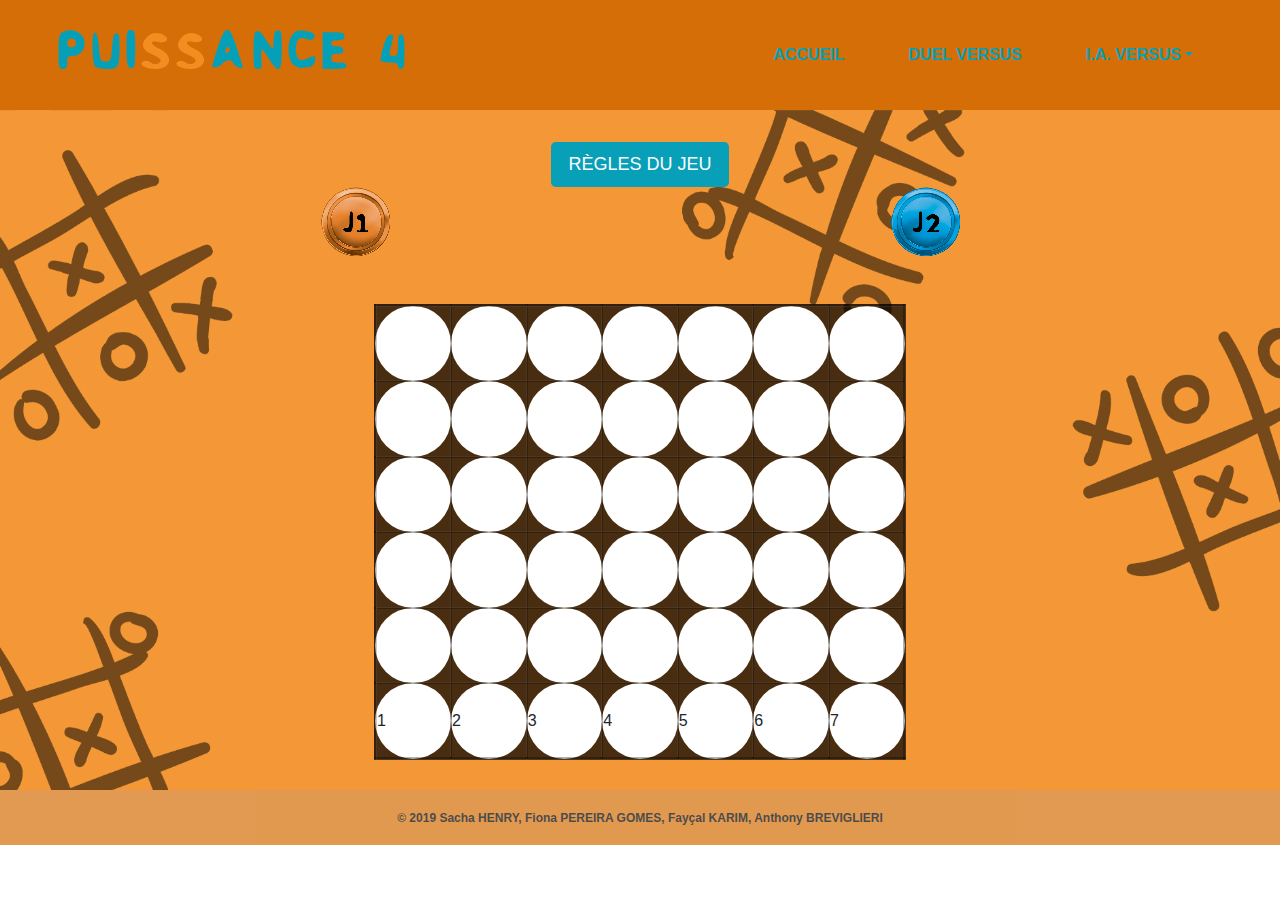
==== commit 2a40821e: "css" ====
--- a/human-versus.html
+++ b/human-versus.html
@@ -26,176 +26,167 @@
     <meta name="twitter:site" content="https://twitter.com/puissance4">
 
 
-	<!-- Bootstrap CSS -->
-	<link rel="stylesheet" href="https://stackpath.bootstrapcdn.com/bootstrap/4.3.1/css/bootstrap.min.css">
-	<!--  css-->
-	<link rel="stylesheet" href="style.css">
+		<!-- Bootstrap CSS -->
+		<link rel="stylesheet" href="https://stackpath.bootstrapcdn.com/bootstrap/4.3.1/css/bootstrap.min.css">
+		<!--  css-->
+		<link rel="stylesheet" href="style.css">
 
-	<title>Puissance 4</title>
-</head>
+		<title>Puissance 4</title>
+	</head>
 
-<body>
-	<!-- HEADER -->
-	<header>
-		<div class="container-fluid">
-			<!-- nav barre -->
-			<nav class="navbar navbar-expand-lg navbar-light">
-				<p class="mt-2"><img src="media/logo.png" alt="puissance-4-logo" width="400" height="70"></p>
-				<button class="navbar-toggler " type="button" data-toggle="collapse" data-target="#navbarNavAltMarkup"
-					aria-controls="navbarNavAltMarkup" aria-expanded="false" aria-label="Toggle navigation">
-					<span class="navbar-toggler-icon"></span>
-				</button>
-				<div class="collapse navbar-collapse justify-content-end my-2" id="navbarNavAltMarkup">
-					<ul class="navbar-nav text-center text-lg-right text-xl-right font-weight-bold">
-						<li class="nav-item mr-0 mr-lg-5 mr-xl-5">
-							<a class="nav-link text-white" href="index.html">ACCUEIL</a>
-						</li>
-						<li class="nav-item mr-0 mr-lg-5 mr-xl-5">
-							<a class="nav-link text-white" href="human-versus.html">DUEL VERSUS</a>
-						</li>
-						<li class="nav-item dropdown mr-0 mr-lg-5 mr-xl-5">
-							<a class="nav-link dropdown-toggle" href="#" id="navbarDropdown" role="button"
-								data-toggle="dropdown" aria-haspopup="true" aria-expanded="false">I.A. VERSUS</a>
-							<div class="dropdown-menu" aria-labelledby="navbarDropdown">
-								<a class="dropdown-item" href="recrue-ia-versus.html">MODE RECRUE</a>
-								<a class="dropdown-item" href="ia-versus.html">MODE VÉTÉRAN</a>
-							</div>
-						</li>
-					</ul>
-				</div>
-			</nav>
-		</div>
-	</header>
-	<!-- MAIN-->
-	<main class="bg-main">
-		<div class="container-fluid ">
-			<div class="container">
-				<div class="row mb-4 pt-2 pb-2">
-					<div class="col-12  d-flex justify-content-center">
-						<!-- Button trigger modal -->
-						<button type="button" class="mt-4 btn btn-lg" data-toggle="modal"
-							data-target="#exampleModalScrollable">
-							RÈGLES DU JEU
-						</button>
-						<!-- Modal -->
-						<div class="modal fade" id="exampleModalScrollable" tabindex="-1" role="dialog"
-							aria-labelledby="exampleModalScrollableTitle" aria-hidden="true">
-							<div class="modal-dialog modal-dialog-scrollable" role="document">
-								<div class="modal-content">
-									<div class="modal-header">
-										<h1 class="modal-title" id="exampleModalScrollableTitle">Puissance 4</h1>
-										<button type="button" class="close" data-dismiss="modal" aria-label="Close">
-											<span aria-hidden="true">&times;</span>
-										</button>
+	<body>
+		<!-- HEADER -->
+		<header>
+			<div class="container-fluid">
+				<!-- nav barre -->
+				<nav class="navbar navbar-expand-lg navbar-light">
+					<p class="mt-2"><img src="media/logo.png" alt="puissance-4-logo" width="400" height="70"></p>
+					<button class="navbar-toggler " type="button" data-toggle="collapse" data-target="#navbarNavAltMarkup"
+						aria-controls="navbarNavAltMarkup" aria-expanded="false" aria-label="Toggle navigation">
+						<span class="navbar-toggler-icon"></span>
+					</button>
+					<div class="collapse navbar-collapse justify-content-end my-2" id="navbarNavAltMarkup">
+						<ul class="navbar-nav text-center text-lg-right text-xl-right font-weight-bold">
+							<li class="nav-item mr-0 mr-lg-5 mr-xl-5">
+								<a class="nav-link text-white" href="index.html">ACCUEIL</a>
+							</li>
+							<li class="nav-item mr-0 mr-lg-5 mr-xl-5">
+								<a class="nav-link text-white" href="human-versus.html">DUEL VERSUS</a>
+							</li>
+							<li class="nav-item dropdown mr-0 mr-lg-5 mr-xl-5">
+								<a class="nav-link dropdown-toggle" href="#" id="navbarDropdown" role="button" data-toggle="dropdown" 
+								aria-haspopup="true" aria-expanded="false">I.A. VERSUS</a>
+									<div class="dropdown-menu" aria-labelledby="navbarDropdown">
+										<a class="dropdown-item" href="recrue-ia-versus.html">MODE RECRUE</a>
+										<a class="dropdown-item" href="ia-versus.html">MODE VÉTÉRAN</a>
 									</div>
-									<div class="modal-body">
-										Le but du jeu est d'aligner une suite de 4 pions de même couleur sur une grille
-										comptant 6 rangées et 7 colonnes.
-										Chaque joueur dispose de 21 pions d'une couleur (par convention, en général
-										jaune ou rouge).
-										Tour à tour, les deux joueurs placent un pion dans la colonne de leur choix, le
-										pion coulisse alors
-										jusqu'à la position la plus basse possible dans la dite colonne à la suite de
-										quoi c'est à l'adversaire de jouer.
-										Le vainqueur est le joueur qui réalise le premier un alignement (horizontal,
-										vertical ou diagonal) consécutif d'au moins quatre pions de sa couleur.
-										Si, alors que toutes les cases de la grille de jeu sont remplies, aucun des deux
-										joueurs n'a réalisé un tel alignement, la partie est déclarée nulle.
-									</div>
-									<div class="modal-footer">
-										<button type="button" class="btn btn-secondary"
-											data-dismiss="modal">Fermer</button>
+							</li>
+						</ul>
+					</div>
+				</nav>
+			</div>
+		</header>
+		<!-- MAIN-->
+		<main class="bg-main">
+			<div class="container-fluid ">
+				<div class="container">
+					<div class="row mb-4 pt-2 pb-2">
+						<div class="col-12  d-flex justify-content-center">
+							<!-- Button trigger modal -->
+							<button type="button" class="mt-4 btn btn-lg" data-toggle="modal"
+								data-target="#exampleModalScrollable">
+								RÈGLES DU JEU
+							</button>
+							<!-- Modal -->
+							<div class="modal fade" id="exampleModalScrollable" tabindex="-1" role="dialog"
+								aria-labelledby="exampleModalScrollableTitle" aria-hidden="true">
+								<div class="modal-dialog modal-dialog-scrollable" role="document">
+									<div class="modal-content">
+										<div class="modal-header">
+											<h1 class="modal-title" id="exampleModalScrollableTitle">Puissance 4</h1>
+											<button type="button" class="close" data-dismiss="modal" aria-label="Close">
+												<span aria-hidden="true">&times;</span>
+											</button>
+										</div>
+										<div class="modal-body">
+											Le but du jeu est d'aligner une suite de 4 pions de même couleur sur une grille comptant 6 rangées et 7 colonnes. 
+											Chaque joueur dispose de 21 pions d'une couleur (par convention, en général jaune ou rouge). 
+											Tour à tour, les deux joueurs placent un pion dans la colonne de leur choix, le pion coulisse alors 
+											jusqu'à la position la plus basse possible dans la dite colonne à la suite de quoi c'est à l'adversaire de jouer. 
+											Le vainqueur est le joueur qui réalise le premier un alignement (horizontal, vertical ou diagonal) consécutif d'au moins quatre pions de sa couleur. 
+											Si, alors que toutes les cases de la grille de jeu sont remplies, aucun des deux joueurs n'a réalisé un tel alignement, la partie est déclarée nulle.
+										</div>
+										<div class="modal-footer">
+											<button type="button" class="btn btn-secondary"
+												data-dismiss="modal">Fermer</button>
+										</div>
 									</div>
 								</div>
 							</div>
 						</div>
+						<div class="col-6 d-flex justify-content-center">
+							<p><img src="media/orange-jeton.png" alt="orange-jeton-player-1" width="69" height="69"></p>
+						</div>
+						<div class="col-6 d-flex justify-content-center">
+							<p><img src="media/blue-jeton.png" alt="blue-jeton-player-1" width="69" height="69"></p>
+						</div>
 					</div>
-					<div class="col-3 d-flex justify-content-center pt-2">
-						<p id="indicateur-j1" class="d-block"><img src="media/orange-jeton.png"
-								alt="orange-jeton-player-1" width="69" height="69"></p>
-					</div>
-					<div class="col-6 d-flex justify-content-center flex-column align-items-center pt-2">
-						<p id="indicateur-winner" class="font-weight-bolder text-white d-none"></p>
-						<p id="bouton-reset" class="btn m-0 d-none">RESET</p>
-					</div>
-					<div class="col-3 d-flex justify-content-center pt-2">
-						<p id="indicateur-j2" class="d-none"><img src="media/blue-jeton.png" alt="blue-jeton-player-1"
-								width="69" height="69"></p>
+					<!-- board game -->
+					<div class="container-fluid">
+						<div class="container">
+							<div class="row d-flex justify-content-center align-items-center">
+								<div id="game">
+									<table>
+										<tr class="ligne1">
+											<td class="colonne1"></td>
+											<td class="colonne2"></td>
+											<td class="colonne3"></td>
+											<td class="colonne4"></td>
+											<td class="colonne5"></td>
+											<td class="colonne6"></td>
+											<td class="colonne7"></td>
+										</tr>
+										<tr class="ligne2">
+											<td class="colonne1"></td>
+											<td class="colonne2"></td>
+											<td class="colonne3"></td>
+											<td class="colonne4"></td>
+											<td class="colonne5"></td>
+											<td class="colonne6"></td>
+											<td class="colonne7"></td>
+										</tr>
+										<tr class="ligne3">
+											<td class="colonne1"></td>
+											<td class="colonne2"></td>
+											<td class="colonne3"></td>
+											<td class="colonne4"></td>
+											<td class="colonne5"></td>
+											<td class="colonne6"></td>
+											<td class="colonne7"></td>
+										</tr>
+										<tr class="ligne4">
+											<td class="colonne1"></td>
+											<td class="colonne2"></td>
+											<td class="colonne3"></td>
+											<td class="colonne4"></td>
+											<td class="colonne5"></td>
+											<td class="colonne6"></td>
+											<td class="colonne7"></td>
+										</tr>
+										<tr class="ligne5">
+											<td class="colonne1"></td>
+											<td class="colonne2"></td>
+											<td class="colonne3"></td>
+											<td class="colonne4"></td>
+											<td class="colonne5"></td>
+											<td class="colonne6"></td>
+											<td class="colonne7"></td>
+										</tr>
+										<tr class="ligne6">
+											<td class="colonne1">1</td>
+											<td class="colonne2">2</td>
+											<td class="colonne3">3</td>
+											<td class="colonne4">4</td>
+											<td class="colonne5">5</td>
+											<td class="colonne6">6</td>
+											<td class="colonne7">7</td>
+										</tr>
+									</table>
+								</div>
+							</div>
+						</div>
 					</div>
 				</div>
-				<!-- board game -->
-				<div class="row d-flex justify-content-center align-items-center">
-					<div id="game">
-						<table>
-							<tr class="ligne1">
-								<td class="colonne1"></td>
-								<td class="colonne2"></td>
-								<td class="colonne3"></td>
-								<td class="colonne4"></td>
-								<td class="colonne5"></td>
-								<td class="colonne6"></td>
-								<td class="colonne7"></td>
-							</tr>
-							<tr class="ligne2">
-								<td class="colonne1"></td>
-								<td class="colonne2"></td>
-								<td class="colonne3"></td>
-								<td class="colonne4"></td>
-								<td class="colonne5"></td>
-								<td class="colonne6"></td>
-								<td class="colonne7"></td>
-							</tr>
-							<tr class="ligne3">
-								<td class="colonne1"></td>
-								<td class="colonne2"></td>
-								<td class="colonne3"></td>
-								<td class="colonne4"></td>
-								<td class="colonne5"></td>
-								<td class="colonne6"></td>
-								<td class="colonne7"></td>
-							</tr>
-							<tr class="ligne4">
-								<td class="colonne1"></td>
-								<td class="colonne2"></td>
-								<td class="colonne3"></td>
-								<td class="colonne4"></td>
-								<td class="colonne5"></td>
-								<td class="colonne6"></td>
-								<td class="colonne7"></td>
-							</tr>
-							<tr class="ligne5">
-								<td class="colonne1"></td>
-								<td class="colonne2"></td>
-								<td class="colonne3"></td>
-								<td class="colonne4"></td>
-								<td class="colonne5"></td>
-								<td class="colonne6"></td>
-								<td class="colonne7"></td>
-							</tr>
-							<tr class="ligne6">
-								<td class="colonne1"></td>
-								<td class="colonne2"></td>
-								<td class="colonne3"></td>
-								<td class="colonne4"></td>
-								<td class="colonne5"></td>
-								<td class="colonne6"></td>
-								<td class="colonne7"></td>
-							</tr>
-						</table>
-					</div>
-				</div>
-			</div>
-		</div>
-	</main>
+			</div>	
+		</main>
+		
+		<footer class="d-flex justify-content-center align-items-center text-center">
+			<p class="font-weight-bold mb-0">© 2019  Sacha HENRY, Fiona PEREIRA GOMES, Fayçal KARIM, Anthony BREVIGLIERI</p>
+		</footer>
 
-	<footer class="d-flex justify-content-center align-items-center">
-		<p class="font-weight-bold mb-0">© 2019 Sacha HENRY, Fiona PEREIRA GOMES, Fayçal KARIM, Anthony BREVIGLIERI</p>
-	</footer>
-
-	<script src="js/human-versus.js"></script>
-	<script src="https://code.jquery.com/jquery-3.3.1.min.js"></script>
-	<script src="https://cdnjs.cloudflare.com/ajax/libs/popper.js/1.14.7/umd/popper.min.js"></script>
-	<script src="https://stackpath.bootstrapcdn.com/bootstrap/4.3.1/js/bootstrap.min.js"></script>
-</body>
-
+        <script src="js/human-versus.js"></script>
+		<script src="https://code.jquery.com/jquery-3.3.1.min.js"></script>
+		<script src="https://cdnjs.cloudflare.com/ajax/libs/popper.js/1.14.7/umd/popper.min.js"></script>
+		<script src="https://stackpath.bootstrapcdn.com/bootstrap/4.3.1/js/bootstrap.min.js"></script>
+	</body>
 </html>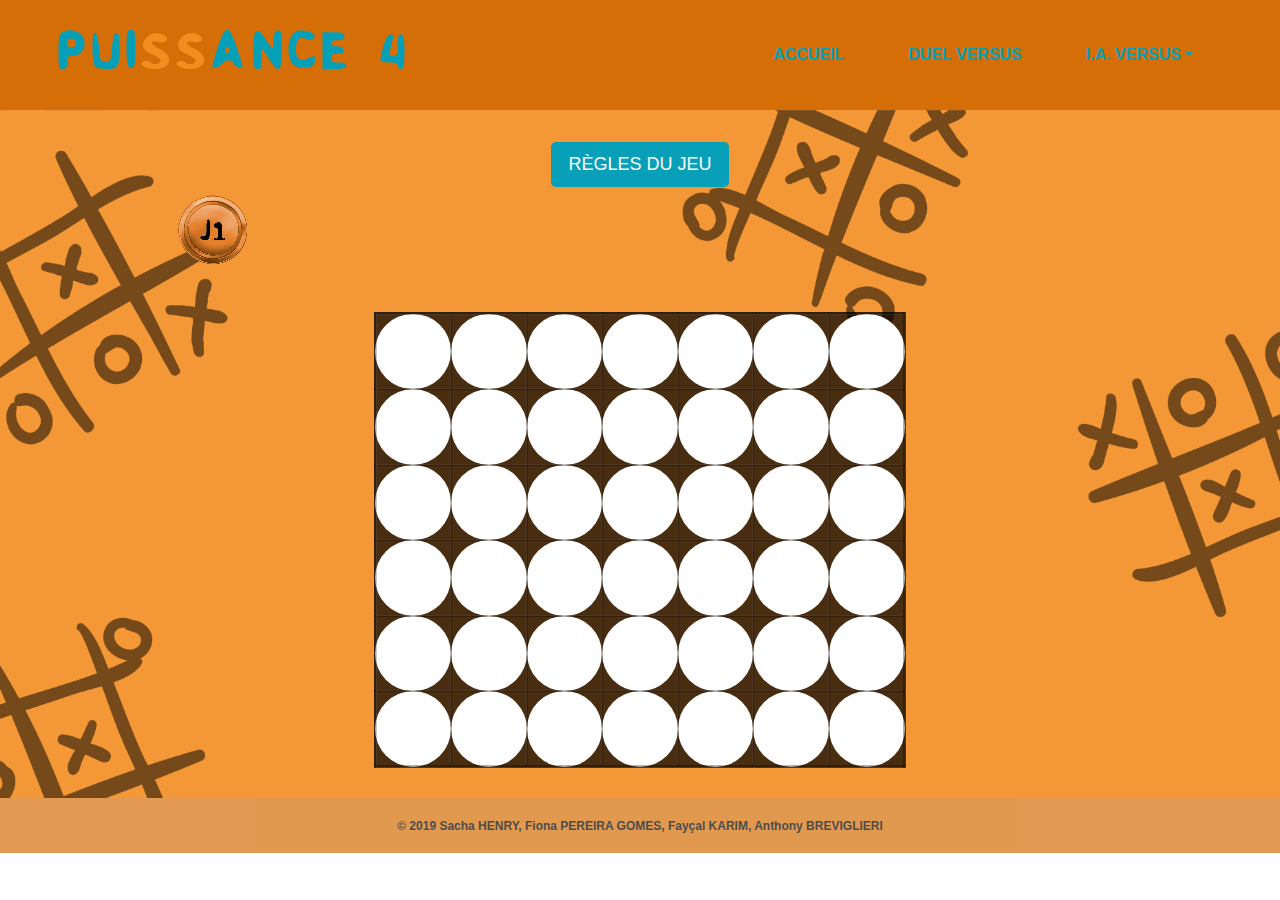
==== commit 9eb87fd2: "css" ====
--- a/human-versus.html
+++ b/human-versus.html
@@ -26,167 +26,176 @@
     <meta name="twitter:site" content="https://twitter.com/puissance4">
 
 
-		<!-- Bootstrap CSS -->
-		<link rel="stylesheet" href="https://stackpath.bootstrapcdn.com/bootstrap/4.3.1/css/bootstrap.min.css">
-		<!--  css-->
-		<link rel="stylesheet" href="style.css">
-
-		<title>Puissance 4</title>
-	</head>
-
-	<body>
-		<!-- HEADER -->
-		<header>
-			<div class="container-fluid">
-				<!-- nav barre -->
-				<nav class="navbar navbar-expand-lg navbar-light">
-					<p class="mt-2"><img src="media/logo.png" alt="puissance-4-logo" width="400" height="70"></p>
-					<button class="navbar-toggler " type="button" data-toggle="collapse" data-target="#navbarNavAltMarkup"
-						aria-controls="navbarNavAltMarkup" aria-expanded="false" aria-label="Toggle navigation">
-						<span class="navbar-toggler-icon"></span>
-					</button>
-					<div class="collapse navbar-collapse justify-content-end my-2" id="navbarNavAltMarkup">
-						<ul class="navbar-nav text-center text-lg-right text-xl-right font-weight-bold">
-							<li class="nav-item mr-0 mr-lg-5 mr-xl-5">
-								<a class="nav-link text-white" href="index.html">ACCUEIL</a>
-							</li>
-							<li class="nav-item mr-0 mr-lg-5 mr-xl-5">
-								<a class="nav-link text-white" href="human-versus.html">DUEL VERSUS</a>
-							</li>
-							<li class="nav-item dropdown mr-0 mr-lg-5 mr-xl-5">
-								<a class="nav-link dropdown-toggle" href="#" id="navbarDropdown" role="button" data-toggle="dropdown" 
-								aria-haspopup="true" aria-expanded="false">I.A. VERSUS</a>
-									<div class="dropdown-menu" aria-labelledby="navbarDropdown">
-										<a class="dropdown-item" href="recrue-ia-versus.html">MODE RECRUE</a>
-										<a class="dropdown-item" href="ia-versus.html">MODE VÉTÉRAN</a>
+	<!-- Bootstrap CSS -->
+	<link rel="stylesheet" href="https://stackpath.bootstrapcdn.com/bootstrap/4.3.1/css/bootstrap.min.css">
+	<!--  css-->
+	<link rel="stylesheet" href="style.css">
+
+	<title>Puissance 4</title>
+</head>
+
+<body>
+	<!-- HEADER -->
+	<header>
+		<div class="container-fluid">
+			<!-- nav barre -->
+			<nav class="navbar navbar-expand-lg navbar-light">
+				<p class="mt-2"><img src="media/logo.png" alt="puissance-4-logo" width="400" height="70"></p>
+				<button class="navbar-toggler " type="button" data-toggle="collapse" data-target="#navbarNavAltMarkup"
+					aria-controls="navbarNavAltMarkup" aria-expanded="false" aria-label="Toggle navigation">
+					<span class="navbar-toggler-icon"></span>
+				</button>
+				<div class="collapse navbar-collapse justify-content-end my-2" id="navbarNavAltMarkup">
+					<ul class="navbar-nav text-center text-lg-right text-xl-right font-weight-bold">
+						<li class="nav-item mr-0 mr-lg-5 mr-xl-5">
+							<a class="nav-link text-white" href="index.html">ACCUEIL</a>
+						</li>
+						<li class="nav-item mr-0 mr-lg-5 mr-xl-5">
+							<a class="nav-link text-white" href="human-versus.html">DUEL VERSUS</a>
+						</li>
+						<li class="nav-item dropdown mr-0 mr-lg-5 mr-xl-5">
+							<a class="nav-link dropdown-toggle" href="#" id="navbarDropdown" role="button"
+								data-toggle="dropdown" aria-haspopup="true" aria-expanded="false">I.A. VERSUS</a>
+							<div class="dropdown-menu" aria-labelledby="navbarDropdown">
+								<a class="dropdown-item" href="recrue-ia-versus.html">MODE RECRUE</a>
+								<a class="dropdown-item" href="ia-versus.html">MODE VÉTÉRAN</a>
+							</div>
+						</li>
+					</ul>
+				</div>
+			</nav>
+		</div>
+	</header>
+	<!-- MAIN-->
+	<main class="bg-main">
+		<div class="container-fluid ">
+			<div class="container">
+				<div class="row mb-4 pt-2 pb-2">
+					<div class="col-12  d-flex justify-content-center">
+						<!-- Button trigger modal -->
+						<button type="button" class="mt-4 btn btn-lg" data-toggle="modal"
+							data-target="#exampleModalScrollable">
+							RÈGLES DU JEU
+						</button>
+						<!-- Modal -->
+						<div class="modal fade" id="exampleModalScrollable" tabindex="-1" role="dialog"
+							aria-labelledby="exampleModalScrollableTitle" aria-hidden="true">
+							<div class="modal-dialog modal-dialog-scrollable" role="document">
+								<div class="modal-content">
+									<div class="modal-header">
+										<h1 class="modal-title" id="exampleModalScrollableTitle">Puissance 4</h1>
+										<button type="button" class="close" data-dismiss="modal" aria-label="Close">
+											<span aria-hidden="true">&times;</span>
+										</button>
 									</div>
-							</li>
-						</ul>
-					</div>
-				</nav>
-			</div>
-		</header>
-		<!-- MAIN-->
-		<main class="bg-main">
-			<div class="container-fluid ">
-				<div class="container">
-					<div class="row mb-4 pt-2 pb-2">
-						<div class="col-12  d-flex justify-content-center">
-							<!-- Button trigger modal -->
-							<button type="button" class="mt-4 btn btn-lg" data-toggle="modal"
-								data-target="#exampleModalScrollable">
-								RÈGLES DU JEU
-							</button>
-							<!-- Modal -->
-							<div class="modal fade" id="exampleModalScrollable" tabindex="-1" role="dialog"
-								aria-labelledby="exampleModalScrollableTitle" aria-hidden="true">
-								<div class="modal-dialog modal-dialog-scrollable" role="document">
-									<div class="modal-content">
-										<div class="modal-header">
-											<h1 class="modal-title" id="exampleModalScrollableTitle">Puissance 4</h1>
-											<button type="button" class="close" data-dismiss="modal" aria-label="Close">
-												<span aria-hidden="true">&times;</span>
-											</button>
-										</div>
-										<div class="modal-body">
-											Le but du jeu est d'aligner une suite de 4 pions de même couleur sur une grille comptant 6 rangées et 7 colonnes. 
-											Chaque joueur dispose de 21 pions d'une couleur (par convention, en général jaune ou rouge). 
-											Tour à tour, les deux joueurs placent un pion dans la colonne de leur choix, le pion coulisse alors 
-											jusqu'à la position la plus basse possible dans la dite colonne à la suite de quoi c'est à l'adversaire de jouer. 
-											Le vainqueur est le joueur qui réalise le premier un alignement (horizontal, vertical ou diagonal) consécutif d'au moins quatre pions de sa couleur. 
-											Si, alors que toutes les cases de la grille de jeu sont remplies, aucun des deux joueurs n'a réalisé un tel alignement, la partie est déclarée nulle.
-										</div>
-										<div class="modal-footer">
-											<button type="button" class="btn btn-secondary"
-												data-dismiss="modal">Fermer</button>
-										</div>
+									<div class="modal-body">
+										Le but du jeu est d'aligner une suite de 4 pions de même couleur sur une grille
+										comptant 6 rangées et 7 colonnes.
+										Chaque joueur dispose de 21 pions d'une couleur (par convention, en général
+										jaune ou rouge).
+										Tour à tour, les deux joueurs placent un pion dans la colonne de leur choix, le
+										pion coulisse alors
+										jusqu'à la position la plus basse possible dans la dite colonne à la suite de
+										quoi c'est à l'adversaire de jouer.
+										Le vainqueur est le joueur qui réalise le premier un alignement (horizontal,
+										vertical ou diagonal) consécutif d'au moins quatre pions de sa couleur.
+										Si, alors que toutes les cases de la grille de jeu sont remplies, aucun des deux
+										joueurs n'a réalisé un tel alignement, la partie est déclarée nulle.
+									</div>
+									<div class="modal-footer">
+										<button type="button" class="btn btn-secondary"
+											data-dismiss="modal">Fermer</button>
 									</div>
 								</div>
 							</div>
 						</div>
-						<div class="col-6 d-flex justify-content-center">
-							<p><img src="media/orange-jeton.png" alt="orange-jeton-player-1" width="69" height="69"></p>
-						</div>
-						<div class="col-6 d-flex justify-content-center">
-							<p><img src="media/blue-jeton.png" alt="blue-jeton-player-1" width="69" height="69"></p>
-						</div>
-					</div>
-					<!-- board game -->
-					<div class="container-fluid">
-						<div class="container">
-							<div class="row d-flex justify-content-center align-items-center">
-								<div id="game">
-									<table>
-										<tr class="ligne1">
-											<td class="colonne1"></td>
-											<td class="colonne2"></td>
-											<td class="colonne3"></td>
-											<td class="colonne4"></td>
-											<td class="colonne5"></td>
-											<td class="colonne6"></td>
-											<td class="colonne7"></td>
-										</tr>
-										<tr class="ligne2">
-											<td class="colonne1"></td>
-											<td class="colonne2"></td>
-											<td class="colonne3"></td>
-											<td class="colonne4"></td>
-											<td class="colonne5"></td>
-											<td class="colonne6"></td>
-											<td class="colonne7"></td>
-										</tr>
-										<tr class="ligne3">
-											<td class="colonne1"></td>
-											<td class="colonne2"></td>
-											<td class="colonne3"></td>
-											<td class="colonne4"></td>
-											<td class="colonne5"></td>
-											<td class="colonne6"></td>
-											<td class="colonne7"></td>
-										</tr>
-										<tr class="ligne4">
-											<td class="colonne1"></td>
-											<td class="colonne2"></td>
-											<td class="colonne3"></td>
-											<td class="colonne4"></td>
-											<td class="colonne5"></td>
-											<td class="colonne6"></td>
-											<td class="colonne7"></td>
-										</tr>
-										<tr class="ligne5">
-											<td class="colonne1"></td>
-											<td class="colonne2"></td>
-											<td class="colonne3"></td>
-											<td class="colonne4"></td>
-											<td class="colonne5"></td>
-											<td class="colonne6"></td>
-											<td class="colonne7"></td>
-										</tr>
-										<tr class="ligne6">
-											<td class="colonne1">1</td>
-											<td class="colonne2">2</td>
-											<td class="colonne3">3</td>
-											<td class="colonne4">4</td>
-											<td class="colonne5">5</td>
-											<td class="colonne6">6</td>
-											<td class="colonne7">7</td>
-										</tr>
-									</table>
-								</div>
-							</div>
-						</div>
+					</div>
+					<div class="col-3 d-flex justify-content-center pt-2">
+						<p id="indicateur-j1" class="d-block"><img src="media/orange-jeton.png"
+								alt="orange-jeton-player-1" width="69" height="69"></p>
+					</div>
+					<div class="col-6 d-flex justify-content-center flex-column align-items-center pt-2">
+						<p id="indicateur-winner" class="font-weight-bolder text-white d-none"></p>
+						<p id="bouton-reset" class="btn m-0 d-none">RESET</p>
+					</div>
+					<div class="col-3 d-flex justify-content-center pt-2">
+						<p id="indicateur-j2" class="d-none"><img src="media/blue-jeton.png" alt="blue-jeton-player-1"
+								width="69" height="69"></p>
 					</div>
 				</div>
-			</div>	
-		</main>
-		
-		<footer class="d-flex justify-content-center align-items-center text-center">
-			<p class="font-weight-bold mb-0">© 2019  Sacha HENRY, Fiona PEREIRA GOMES, Fayçal KARIM, Anthony BREVIGLIERI</p>
-		</footer>
-
-        <script src="js/human-versus.js"></script>
-		<script src="https://code.jquery.com/jquery-3.3.1.min.js"></script>
-		<script src="https://cdnjs.cloudflare.com/ajax/libs/popper.js/1.14.7/umd/popper.min.js"></script>
-		<script src="https://stackpath.bootstrapcdn.com/bootstrap/4.3.1/js/bootstrap.min.js"></script>
-	</body>
+				<!-- board game -->
+				<div class="row d-flex justify-content-center align-items-center">
+					<div id="game">
+						<table>
+							<tr class="ligne1">
+								<td class="colonne1"></td>
+								<td class="colonne2"></td>
+								<td class="colonne3"></td>
+								<td class="colonne4"></td>
+								<td class="colonne5"></td>
+								<td class="colonne6"></td>
+								<td class="colonne7"></td>
+							</tr>
+							<tr class="ligne2">
+								<td class="colonne1"></td>
+								<td class="colonne2"></td>
+								<td class="colonne3"></td>
+								<td class="colonne4"></td>
+								<td class="colonne5"></td>
+								<td class="colonne6"></td>
+								<td class="colonne7"></td>
+							</tr>
+							<tr class="ligne3">
+								<td class="colonne1"></td>
+								<td class="colonne2"></td>
+								<td class="colonne3"></td>
+								<td class="colonne4"></td>
+								<td class="colonne5"></td>
+								<td class="colonne6"></td>
+								<td class="colonne7"></td>
+							</tr>
+							<tr class="ligne4">
+								<td class="colonne1"></td>
+								<td class="colonne2"></td>
+								<td class="colonne3"></td>
+								<td class="colonne4"></td>
+								<td class="colonne5"></td>
+								<td class="colonne6"></td>
+								<td class="colonne7"></td>
+							</tr>
+							<tr class="ligne5">
+								<td class="colonne1"></td>
+								<td class="colonne2"></td>
+								<td class="colonne3"></td>
+								<td class="colonne4"></td>
+								<td class="colonne5"></td>
+								<td class="colonne6"></td>
+								<td class="colonne7"></td>
+							</tr>
+							<tr class="ligne6">
+								<td class="colonne1"></td>
+								<td class="colonne2"></td>
+								<td class="colonne3"></td>
+								<td class="colonne4"></td>
+								<td class="colonne5"></td>
+								<td class="colonne6"></td>
+								<td class="colonne7"></td>
+							</tr>
+						</table>
+					</div>
+				</div>
+			</div>
+		</div>
+	</main>
+
+	<footer class="d-flex justify-content-center align-items-center text-center">
+		<p class="font-weight-bold mb-0">© 2019 Sacha HENRY, Fiona PEREIRA GOMES, Fayçal KARIM, Anthony BREVIGLIERI</p>
+	</footer>
+
+	<script src="js/human-versus.js"></script>
+	<script src="https://code.jquery.com/jquery-3.3.1.min.js"></script>
+	<script src="https://cdnjs.cloudflare.com/ajax/libs/popper.js/1.14.7/umd/popper.min.js"></script>
+	<script src="https://stackpath.bootstrapcdn.com/bootstrap/4.3.1/js/bootstrap.min.js"></script>
+</body>
+
 </html>